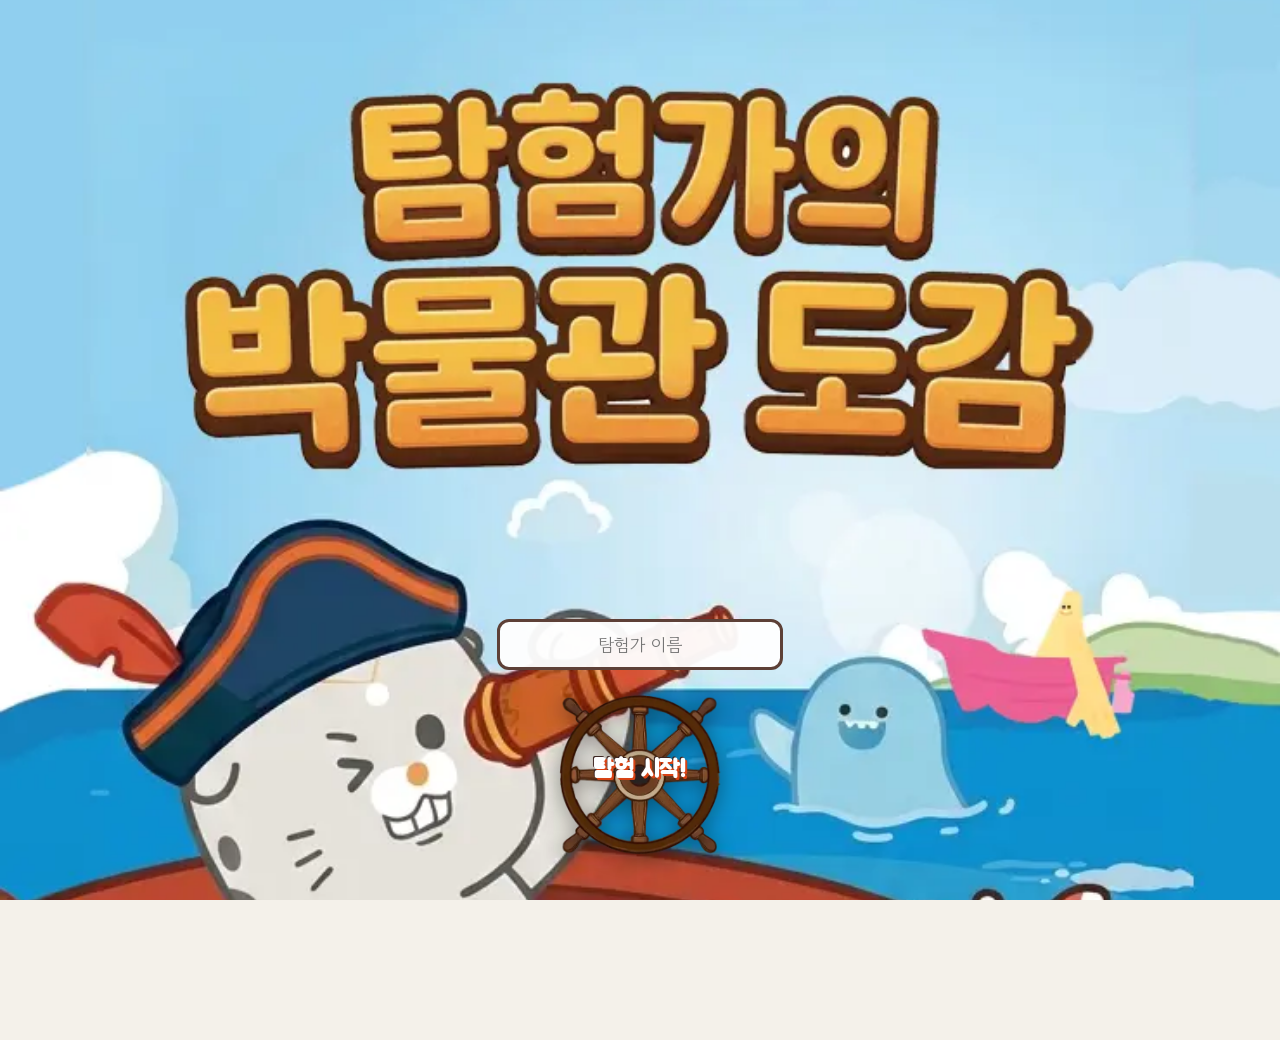
==== index.html @ 60bc1331 "Add files via upload" ====
<!DOCTYPE html>
<html lang="ko">

<head>
    <meta charset="UTF-8">
    <meta name="viewport" content="width=device-width, initial-scale=1.0, maximum-scale=1.0, user-scalable=no">
    <title>박물관 도감 탐험대</title>

    <link href="https://fonts.googleapis.com/css2?family=Gowun+Dodum&family=Jua&display=swap" rel="stylesheet">

    <style>
    </style>
    <link rel="stylesheet" href="style.css">
    <script src="script.js" defer></script>
</head>

<body>
    <div id="loading-screen"
        style="position: fixed; top: 0; left: 0; width: 100%; height: 100dvh; background: #fffdf0; z-index: 10000000; display: flex; flex-direction: column; align-items: center; justify-content: center;">
        <img src="./images/intro.gif" style="width: 100px;">
        <p style="font-family: 'Gowun Dodum'; font-weight: bold; color: #3e2723; margin-top: 20px;">
            해박탐험단 출항 준비 중...
        </p>
        <div
            style="width: 200px; height: 10px; background: #ddd; border-radius: 5px; overflow: hidden; margin-top: 10px;">
            <div id="loading-bar" style="width: 0%; height: 100%; background: #8d6e63; transition: width 0.3s;"></div>
        </div>
    </div>
    <div id="login-page">
        <div class="game-title"></div>
        <input type="text" id="username" class="input-box" placeholder="탐험가 이름">
        <div class="helm-container" onclick="startStory()">
            <img src="./images/main_key.webp" class="helm-icon" alt="조타키">
            <div class="start-msg">탐험 시작!</div>
        </div>
        <button id="re-cert-btn" onclick="startMission(99)"
            style="display: none; margin-top: 20px; padding: 10px 20px; background: #8d6e63; color: white; border: none; border-radius: 20px; font-family: 'Gowun Dodum'; font-weight: bold; cursor: pointer; box-shadow: 0 4px 8px rgba(0,0,0,0.2);">
            📜 나의 인증서/설문 다시보기
        </button>
    </div>
    <div id="intro-screen" onclick="skipIntro()">
        <div id="typewriter"></div>
        <p style="color: gray; font-size: 0.8rem; margin-top: 30px;">(게임이 이상하다면 새로고침을 해주세요)</p>
    </div>

    <div id="save-load-section"
        style="display: none; position: absolute; top: 50%; left: 50%; transform: translate(-50%, -50%); width: 85%; background: rgba(0,0,0,0.7); padding: 30px 20px; border-radius: 20px; border: 3px solid #ffca28; text-align: center; z-index: 1000;">
        <p style="color: white; font-size: 1.2rem; margin-bottom: 20px; font-weight: bold; line-height: 1.5;">
            🗺️ <span id="saved-name" style="color: #ffca28;"></span> 탐험가님!<br>이전 탐험 기록을 찾았습니다.
        </p>
        <button onclick="continueGame()"
            style="width: 100%; padding: 15px; background: #4CAF50; color: white; border: none; border-radius: 12px; font-weight: bold; font-size: 1.1rem; cursor: pointer; margin-bottom: 12px; box-shadow: 0 4px 0 #2e7d32;">
            ⛵ 이어서 탐험하기
        </button>
        <button onclick="resetGame()"
            style="width: 100%; padding: 12px; background: #555; color: #ddd; border: none; border-radius: 12px; font-weight: bold; font-size: 0.9rem; cursor: pointer;">
            ❌ 처음부터 다시하기
        </button>
    </div>

    <div id="main-page">
        <div id="clues-ui"
            style="display: none; position: absolute; top: 12%; right: 20px; display: flex; gap: 10px; z-index: 60;">
            <button class="clue-btn" id="btn-chart" onclick="showClue('chart')">
                <span style="display:block; font-size:1.5rem;">🗺️</span>해도
            </button>
            <button class="clue-btn" id="btn-compass" onclick="showClue('compass')">
                <span style="display:block; font-size:1.5rem;">🧭</span>나침반
            </button>
            <button class="clue-btn" id="btn-telescope" onclick="showClue('telescope')">
                <span style="display:block; font-size:1.5rem;">🔭</span>망원경
            </button>
        </div>

        <img id="haebeomi-img" src="" alt="캐릭터">

        <div class="dialog-box">
            <strong id="speaker-name" style="color: #ffab91; display: block; margin-bottom: 10px;">해버미</strong>
            <p id="dialog-text">로딩 중...</p>

            <div style="display: flex; justify-content: space-between; margin-top: 15px;">
                <button id="prev-btn" class="nav-btn" onclick="prevDialog()">◀ 이전</button>
                <button id="next-btn" class="nav-btn" onclick="nextDialog()">다음 ▶</button>
            </div>
        </div>

        <div id="quiz-modal">
            <div class="quiz-container">
                <div id="quiz-image-container" style="display: none; margin-bottom: 15px; text-align: center;">
                    <img id="quiz-preview-img" src=""
                        style="width: 70%; border-radius: 10px; border: 3px solid #4fc3f7; background: #fff;">
                </div>
                <div class="quiz-title" id="quiz-title">퀴즈 질문</div>
                <div id="quiz-buttons" style="display: flex; flex-direction: column; gap: 8px;"></div>
            </div>
        </div>
    </div>

    <div id="clue-modal">
        <div class="close-btn" onclick="closeClueModal()">X</div>
        <div class="clue-modal-content" style="flex-direction: column;">
            <div
                style="flex: 1; display: flex; justify-content: center; align-items: center; width: 100%; min-height: 0;">
                <img id="clue-modal-img" class="clue-modal-img" src="" style="display:none; max-height: 100%;">

                <div id="compass-view"
                    style="width: 100%; height: 100%; display: none; position: relative; border-radius: 10px;">

                    <div id="compass-wrapper">
                        <img id="compass-base" src="./images/4f_2compass.webp">
                        <img id="compass-needle" src="./images/4f_2compassneedle.webp">
                    </div>

                    <div id="target-marker"></div>

                </div>
            </div>

            <div id="clue-dialog" class="clue-dialog-container">
                <strong class="clue-dialog-name">타미</strong>
                <span id="clue-dialog-text" class="clue-dialog-body">
                    대사가 들어갑니다.
                </span>
            </div>
        </div>
    </div>

    <div id="map-page" style="display: none;">
        <div class="map-title">어디로 갈까?</div>

        <button class="encyclopedia-btn" onclick="openBook()">📖 박물관 도감</button>

        <div class="floor-container">
            <button class="floor-btn" onclick="startMission(2)">2F 어린이박물관/야외전시장 ⚓</button>
            <button class="floor-btn" onclick="startMission(3)">3F 상설전시실 해양관 🏺</button>
            <button class="floor-btn" onclick="startMission(4)">3F 수족관 🐠</button>
            <button class="floor-btn" onclick="startMission(5)">4F 상설전시실 항해관 ⛵</button>
        </div>

        <div id="secret-cert-btn" onclick="startMission(99)" style="display: none; position: absolute; bottom: 80px; left: 50%; transform: translateX(-50%); 
                   background: #b71c1c; color: white; padding: 10px 20px; border-radius: 30px; 
                   font-weight: bold; border: 3px solid #fff; box-shadow: 0 4px 10px rgba(0,0,0,0.5); 
                   z-index: 1000; animation: pulse 1.5s infinite; cursor: pointer; white-space: nowrap;">
            📜 탐험가 인증서 다시보기
        </div>
    </div>

    <style>
        @keyframes pulse {
            0% {
                transform: translateX(-50%) scale(1);
            }

            50% {
                transform: translateX(-50%) scale(1.05);
            }

            100% {
                transform: translateX(-50%) scale(1);
            }
        }
    </style>
    <div id="custom-alert"
        style="display: none; position: fixed; top: 0; left: 0; width: 100%; height: 100dvh; background: rgba(0,0,0,0.7); z-index: 9999; justify-content: center; align-items: center;">
        <div
            style="width: 80%; max-width: 300px; background: #fff8e1; border: 4px solid #ffb300; border-radius: 20px; padding: 20px; text-align: center; position: relative;">
            <div style="font-size: 1.2rem; margin-bottom: 15px; font-family: 'Jua', sans-serif; color: #3e2723;"
                id="alert-message">
                메시지 내용이 여기에 들어갑니다.
            </div>
            <button onclick="closeAlert()"
                style="background: #ffb300; border: none; padding: 10px 20px; border-radius: 10px; font-family: 'Jua', sans-serif; cursor: pointer; color: #3e2723; font-weight: bold;">확인</button>
        </div>
    </div>

    <div id="encyclopedia-modal">
        <div class="book-container">
            <div class="close-btn" onclick="closeBook()">X</div>
            <div class="book-title">박물관 도감</div>
            <div class="grid-3x3">
                <div class="card found" onclick="showCardDetail('museum')">
                    <img src="./images/book_museum.webp" alt="박물관">국립해양<br>박물관
                </div>
                <div class="card found" onclick="showCardDetail('haebeomi')">
                    <img src="./images/book_baebumi.webp" alt="해버미">해버미
                </div>

                <div class="card" id="card-2f-1" onclick="showAlert('아직 찾지 못한 유물이야!')">
                    <div class="q-mark">?</div>2층 친구들
                </div>
                <div class="card" id="card-2f-2" onclick="showAlert('아직 찾지 못한 유물이야!')">
                    <div class="q-mark">?</div>잠수정
                </div>
                <div class="card" id="card-3f-1" onclick="showAlert('아직 찾지 못한 유물이야!')">
                    <div class="q-mark">?</div>3층 유물1
                </div>
                <div class="card" id="card-3f-2" onclick="showAlert('아직 찾지 못한 유물이야!')">
                    <div class="q-mark">?</div>3층 유물2
                </div>
                <div class="card" id="card-3f-aqua" onclick="showAlert('아직 찾지 못한 유물이야!')">
                    <div class="q-mark">?</div>수족관
                </div>
                <div class="card" id="card-4f-1" onclick="showAlert('아직 찾지 못한 유물이야!')">
                    <div class="q-mark">?</div>4층 유물1
                </div>
                <div class="card" id="card-4f-2" onclick="showAlert('아직 찾지 못한 유물이야!')">
                    <div class="q-mark">?</div>4층 유물2
                </div>
            </div>
        </div>
    </div>

    <div id="toast-noti" style="display:none;">
        🎉 도감에<br>
        <span id="toast-text">새로운 도감</span><br>
        등록!
    </div>
    <div id="progress-header" class="progress-header">
        <span class="header-text">
            ⚓ <span id="header-name" class="highlight-gold"></span> 탐험가
        </span>

        <div class="progress-container">
            <div id="progress-bar-fill" class="progress-fill" style="width: 0%;"></div>
        </div>

        <div class="progress-badge">
            <span class="header-text" style="font-size: 0.8rem;">
                🧭 도감 <span id="progress-percent" class="highlight-gold">0</span>%
            </span>
        </div>
    </div>

    <div id="card-detail-modal"
        style="display:none; position:fixed; top:0; left:0; width:100%; height:100%; background:rgba(0,0,0,0.8); z-index:100000; flex-direction:column; justify-content:center; align-items:center;">

        <div
            style="background:#fff; padding:20px; border-radius:15px; width:85%; max-width:350px; max-height:85dvh; overflow-y:auto; text-align:center; box-shadow: 0 10px 20px rgba(0,0,0,0.5); box-sizing:border-box;">

            <img id="detail-img" src="" style="width:100%; max-height:200px; object-fit:contain; margin-bottom:15px;">

            <h2 id="detail-title"
                style="font-family:'Jua'; margin:0 0 10px 0; color:#1565c0; font-size:26px; word-break:keep-all;"></h2>

            <p id="detail-desc"
                style="font-family:'Gowun Dodum'; font-size:16px; line-height:1.5; margin-bottom:20px; color:#333; word-break:keep-all; overflow-wrap:break-word; white-space:pre-wrap; text-align:left;">
            </p>

            <button onclick="closeCardDetail()"
                style="padding:12px 20px; font-family:'Jua'; font-size:18px; background:#f44336; color:white; border:none; border-radius:10px; cursor:pointer; width:100%; box-sizing:border-box;">닫기
                ✖</button>
        </div>
    </div>

    <div id="hint-modal">
        <div class="hint-container">
            <div class="close-btn" onclick="hideHint()">X</div>
            <h2 style="font-family: 'Jua'; color: #ffb300; margin: 0;">💡 여기에 해마가족이 살고 있어</h2>
            <img id="hint-image" src="" class="hint-img" alt="힌트 지도">
        </div>
    </div>

    <div id="flash-effect"></div>

    <div id="ship-choice-container" style="display: none;">
        <h3 class="quiz-title">어떤 배를 찾아야 할까?</h3>
        <div id="ship-buttons">
            <button class="choice-btn" onclick="selectShip('viking')">1. 우하하! 공포의 해적선</button>
            <button class="choice-btn" onclick="selectShip('victoria')">2. 세상의 끝까지! 탐험선</button>
            <button class="choice-btn" onclick="selectShip('cuttysark')">3. 난 부자가 될거야! 교역선</button>
        </div>
    </div>

    <div id="ship-quiz-container" style="display: none; text-align: center;">
        <h3 class="quiz-title">타미: 배를 찾아봐! 이름이 뭘까?</h3>

        <img id="ship-silhouette" src="" alt="배 실루엣" style="max-width: 80%; margin: 10px auto; display: block;">

        <input type="text" id="ship-answer-box" class="quiz-input" placeholder="000선">

        <div style="margin-top: 15px; display: flex; justify-content: center; gap: 10px;">
            <button class="quiz-btn" onclick="showShipHint()"
                style="padding: 8px 15px; background: #ffb300; border-color: #f57f17; color: #3e2723;">💡 힌트</button>
            <button class="quiz-btn" onclick="checkShipQuiz()" style="padding: 8px 20px;">정답 확인</button>

        </div>

        <div id="hint-bubble"
            style="display: none; margin-top: 15px; background: #fffde7; border: 2px dashed #fbc02d; padding: 10px; border-radius: 10px; font-size: 0.9rem; color: #d32f2f; font-weight: bold; word-break: keep-all;">
        </div>
    </div>

    <div id="floor-clear-screen">
        <h1 id="clear-floor-title"
            style="color:#3e2723; margin-bottom:20px; opacity:0; transform:translateY(20px); transition:all 0.5s ease-out;">
            3F 상설전시실 해양관
        </h1>

        <img id="stamp-effect" src="./images/main_stamp.webp"
            style="width:clamp(160px, 45vw, 220px); opacity:0; transform:scale(4) rotate(-15deg); transition: none;">

        <p
            style="margin-top:clamp(20px, 8vw, 40px); color:#888; font-size:clamp(12px, 3.5vw, 14px); font-family:'Gowun Dodum';">
            화면을 터치하여 지도로 복귀하기
        </p>
    </div>

    <div id="epilogue-certificate"
        style="display: none !important; position: fixed; top: 0; left: 0; width: 100%; height: 100dvh; background: rgba(0,0,0,0.9); z-index: 9999999; flex-direction: column; align-items: center; justify-content: center; padding: 20px; box-sizing: border-box;">

        <div id="cert-paper"
            style="width: auto; height: auto; max-height: 82dvh; max-width: 95vw; aspect-ratio: 3 / 4.2; background: #fffdf0; border: clamp(6px, 2vh, 12px) double #8d6e63; padding: clamp(10px, 3vh, 25px); text-align: center; box-shadow: 0 0 25px rgba(0,0,0,0.8); font-family: 'Gowun Dodum', sans-serif; position: relative; color: #3e2723; display: flex; flex-direction: column; justify-content: space-between; box-sizing: border-box; background-image: url('[data-uri]');">

            <img src="./images/book_museum.webp"
                style="position: absolute; top: 50%; left: 50%; transform: translate(-50%, -50%); width: 60%; opacity: 0.04; z-index: 0; pointer-events: none;">

            <div id="cert-serial" style="font-size: 0.7rem; color: #a1887f; text-align: left; opacity: 0.7;">No.
                2026-0001</div>

            <div style="z-index: 1;">
                <h1
                    style="font-family: 'Nanum Brush Script', cursive; font-size: clamp(1.3rem, 5vh, 1.8rem); margin: 5px 0; border-bottom: 2px solid #a1887f; display: inline-block; padding-bottom: 5px;">
                    위대한 탐험가 증서</h1>
                <div style="font-size: clamp(0.6rem, 1.8vh, 0.8rem); color: #795548; font-weight: bold;">( GREAT
                    EXPLORER CERTIFICATE )</div>
            </div>

            <div
                style="margin: 8px 0; border: 1.5px solid #d7ccc8; padding: clamp(8px, 2vh, 12px); background: rgba(215, 204, 200, 0.2); border-radius: 4px; z-index: 1;">
                <p style="font-size: clamp(1rem, 3.5vh, 1.3rem); font-weight: bold; margin: 0; letter-spacing: -1px;">
                    성명: <span id="cert-user-name" style="position: relative;">(이름) 탐험가</span>
                </p>
            </div>

            <p
                style="line-height: 1.4; font-weight: bold; font-size: clamp(0.7rem, 2.6vh, 0.9rem); margin: 0; z-index: 1; word-break: keep-all;">
                귀하는 국립해양박물관의 <b>[박물관 도감]</b>을<br>훌륭히 완성하였습니다. 이에 본 탐험단은<br>귀하가 탁월한 지혜와 용기를 가진<br><b>[해박탐험단원]</b>임을
                인증합니다.
            </p>
            <div style="z-index: 1;">
                <div id="cert-date" style="font-size: clamp(0.8rem, 2.3vh, 1rem); color: #5d4037; font-weight: bold;">
                </div>
                <div style="width: 40%; height: 1px; background: #a1887f; margin: 8px auto; opacity: 0.5;"></div>

                <div
                    style="position: relative; display: flex; justify-content: center; align-items: center; padding-bottom: 10px;">
                    <div style="font-weight: bold; color: #3e2723; font-size: clamp(0.8rem, 2.8vh, 1rem);">국립해양박물관
                        해박탐험단장 (印)</div>

                    <div id="cert-seal"
                        style="position: absolute; right: 5%; width: clamp(45px, 11vh, 60px); height: clamp(45px, 11vh, 60px); border: 3px solid #b71c1c; border-radius: 4px; color: #b71c1c; opacity: 0; transform: scale(5); transition: all 0.4s cubic-bezier(0.175, 0.885, 0.32, 1.275); display: flex; flex-wrap: wrap; padding: 2px; box-sizing: border-box; background: rgba(255, 253, 240, 0.6); mix-blend-mode: multiply;">
                        <div
                            style="width: 50%; height: 50%; font-size: 0.8em; display: flex; align-items: center; justify-content: center; font-family: serif; font-weight: bold;">
                            探</div>
                        <div
                            style="width: 50%; height: 50%; font-size: 0.8em; display: flex; align-items: center; justify-content: center; font-family: serif; font-weight: bold;">
                            險</div>
                        <div
                            style="width: 50%; height: 50%; font-size: 0.8em; display: flex; align-items: center; justify-content: center; font-family: serif; font-weight: bold;">
                            團</div>
                        <div
                            style="width: 50%; height: 50%; font-size: 0.8em; display: flex; align-items: center; justify-content: center; font-family: serif; font-weight: bold;">
                            長</div>
                    </div>
                </div>
            </div>
        </div>

        <div style="display: flex; gap: 10px; margin-top: 15px; width: 85%; max-width: 360px;">
            <button onclick="saveCertificate()"
                style="flex: 1; padding: 12px 5px; background: #4CAF50; color: white; border: none; border-radius: 8px; font-weight: bold; font-size: 0.9rem; cursor: pointer;">📸
                인증서 저장</button>
            <button onclick="window.open('https://form.naver.com/response/tiJBCJ2kicv_3zqbUQv3rg')"
                style="flex: 1; padding: 12px 5px; background: #e65100; color: white; border: none; border-radius: 8px; font-weight: bold; font-size: 0.9rem; cursor: pointer;">📝
                설문조사 하러가기</button>
        </div>
    </div>

    <div id="etiquette-modal" class="etiquette-overlay">
        <div class="etiquette-content">
            <div class="etiquette-pin"></div>

            <h2 class="etiquette-title">📜 탐험가 모험 수칙</h2>

            <div class="etiquette-list-box">
                <p><b>1. 👣 한 걸음씩 천천히!</b><br>
                    <span class="etiquette-sub-text">전시장에서는 조용히 질서있게 행동해야 해요</span>
                </p>
                <p><b>2. 👁️ 유물과의 거리유지</b><br>
                    <span class="etiquette-sub-text">소장자료는 눈으로만 보기!</span>
                </p>
                <p><b>3. 🤫 바닷속처럼 고요하게!</b><br>
                    <span class="etiquette-sub-text">플래쉬와 큰소리는 유물을 아프게 해요</span>
                </p>
            </div>

            <div class="mission-info-box">
                <p class="mission-info-text">
                    <b>✨ 마지막 비밀 임무!</b><br>
                    화면보단 눈앞의 유물에 집중해보세요!
                </p>
            </div>

            <p class="promise-msg">위 수칙을 지킬 것을 약속하나요?</p>

            <button class="etiquette-confirm-btn" onclick="acceptEtiquette()">
                네, 서약합니다! ✋
            </button>
        </div>
    </div>

    <div id="sailing-game-container">
        <div id="game-track" class="sailing-track">
            <div id="game-ocean" class="sailing-ocean"></div>

            <img id="finish-buoy" src="./images/4f_3buoy.webp" class="sailing-buoy">

            <img id="rival-ship-1" src="" class="sailing-ship rival-1">
            <img id="rival-ship-2" src="" class="sailing-ship rival-2">
            <img id="player-ship" src="" class="sailing-ship player-ship">
        </div>

        <div id="race-controls" class="sailing-controls"
            style="display: flex; justify-content: center; width: 100%; padding: 20px; box-sizing: border-box;">
            <button id="drive-btn" class="sailing-btn" onclick="movePlayer()">영차!</button>
        </div>
    </div>
    <div id="countdown-text"
        style="position: absolute; top: 30%; left: 50%; transform: translate(-50%, -50%); font-size: 8rem; color: #ffeb3b; text-shadow: 4px 4px 0 #000; display: none; z-index: 2010; font-family: 'Jua';">
    </div>

    <div id="sailing-tutorial" onclick="startSailingCountdown();"
        style="display:none; position:absolute; top:0; left:0; width:100%; height:100%; background:rgba(0,0,0,0.8); z-index:10005; flex-direction:column; justify-content:center; align-items:center;">
        <div class="sailing-tutorial-content"
            style="background: white; padding: 30px; border-radius: 20px; text-align: center; width: 80%; max-width: 400px;">
            <h2 style="font-family:'Jua'; color:#ff9800; margin-top:0;">가장 빠른 배가 되자!</h2>
            <p
                style="font-family:'Gowun Dodum'; font-size:clamp(1rem, 4vw, 1.2rem); font-weight:bold; color:#333; line-height: 1.5;">
                화면의 영차! 버튼을 <span style="color:#f44336; font-size: 1.2em;">빠르게 눌러서</span><br>결승선을 통과하세요!</p>

            <div style="display:flex; justify-content:center; margin:20px 0;">
                <div
                    style="padding:15px 30px; border:3px dashed #1e88e5; border-radius:15px; background-color:#e3f2fd;">
                    <span style="font-size:clamp(1.5rem, 5vw, 2rem); font-family:'Jua'; color:#1565c0;">출항!
                    </span>
                </div>
            </div>

            <div
                style="margin-top: 20px; color: #f44336; font-family:'Jua'; font-size: 1.2rem; animation: blink 1s infinite;">
                (화면을 터치하면 시작합니다!)
            </div>
        </div>
    </div>

    <p style="font-size:0.9rem; color:#666;">라이벌보다 먼저 등부표(결승점)에<br>도착하면 승리합니다!</p>

    <button onclick="startSailingCountdown()"
        style="margin-top:15px; padding:12px 30px; font-family:'Jua'; font-size:clamp(1.2rem, 4vw, 1.5rem); background:#ff9800; color:#fff; border:none; border-radius:10px; cursor:pointer;">출항!</button>
    </div>
    </div>
    </div>
    <div id="ceramic-quiz-container" class="ceramic-quiz-box">
        <h2 class="ceramic-quiz-title">도자기에 붙은 하얀 것들은<br>과연 뭘까요?</h2>

        <button onclick="checkCeramicQuiz(1)" class="ceramic-quiz-btn">1. 바다에 눈이 내린 거야!</button>
        <button onclick="checkCeramicQuiz(2)" class="ceramic-quiz-btn">2. 처음부터 그렇게 만들었어!</button>
        <button onclick="checkCeramicQuiz(3)" class="ceramic-quiz-btn">3. 바다생물들의 흔적이야!</button>
    </div>

    <div id="diff-game-container" class="diff-game-box">
        <h2 class="diff-game-title">실제 유물과 다른 곳 2군데를 찾아라!</h2>
        <h3 id="diff-count" class="diff-game-status">찾은 개수: 0 / 2</h3>

        <div class="diff-image-wrapper">
            <img id="diff-image" src="./images/4f_4ceramic_game.webp" class="diff-image">

            <div id="spot1" class="diff-hotspot" style="top: 40%; left: 72%; width: 18%; height: 18%;"
                onclick="clickDiff(1, this)"></div>
            <div id="spot2" class="diff-hotspot" style="top: 50%; left: 7%; width: 18%; height: 18%;"
                onclick="clickDiff(2, this)"></div>
        </div>
    </div>
    <div id="shooting-game-container" class="shooting-container">

        <h2 class="shooting-title">다가오는 괴물을 물리쳐라!</h2>

        <canvas id="shooting-canvas" class="shooting-canvas" width="320" height="400"></canvas>

        <div class="shooting-controls">
            <button class="shoot-btn-move" onmousedown="moveShootingPlayer(-1)" onmouseup="stopPlayer()"
                ontouchstart="moveShootingPlayer(-1)" ontouchend="stopPlayer()">◀</button>
            <button class="shoot-btn-fire" onclick="shootBullet()">발사!</button>
            <button class="shoot-btn-move" onmousedown="moveShootingPlayer(1)" onmouseup="stopPlayer()"
                ontouchstart="moveShootingPlayer(1)" ontouchend="stopPlayer()">▶</button>
        </div>

        <button class="shoot-btn-exit" onclick="exitShootingGame()">후퇴하기</button>

        <div id="shooting-tutorial" class="shooting-tutorial-bg">
            <div class="shooting-tutorial-box">
                <h2 class="tutorial-title">크라켄을 물리쳐라!</h2>
                <p class="tutorial-desc">조선 바다의 영웅이 되어<br>괴물 크라켄을 퇴치하세요!</p>

                <div class="tutorial-info">
                    <div>
                        <img src="./images/4f_5panokdot.webp" class="tutorial-img"><br>
                        <span class="tutorial-label">◀ ▶ 이동</span>
                    </div>
                    <div class="tutorial-plus">+</div>
                    <div>
                        <div class="tutorial-fire-icon">발사!</div>
                        <span class="tutorial-label" style="display:block; margin-top:5px;">대포 공격</span>
                    </div>
                </div>

                <p class="tutorial-warning">⚠️ 크라켄의 붉은 먹물을 피해야 합니다!</p>

                <div class="tutorial-btns">
                    <button class="mode-btn-easy" onclick="realStartShooting('easy')">쉬운 모드🌱</button>
                    <button class="mode-btn-hard" onclick="realStartShooting('hard')">어려운 모드🔥</button>
                </div>
            </div>
        </div>
    </div>

    <div id="diving-game-container">

        <div class="diving-status-bar">
            <div class="diving-status-box diving-timer-box">
                ⏱️ <span id="diving-timer">15</span>초
            </div>
            <div class="diving-status-box diving-score-box">
                🦪 전복: <span id="diving-score">0</span> /
            </div>
        </div>
        <div id="diving-play-area"></div>

        <button onclick="endDivingGame(false, true)" class="diving-stop-btn">그만하기</button>

        <div id="diving-tutorial">
            <div class="diving-tutorial-content">
                <h2 style="font-family:'Jua'; color:#1565c0; margin-top:0;">물질을 시작해볼까?</h2>
                <p style="font-family:'Gowun Dodum'; font-size:clamp(0.9rem, 3vw, 1rem); font-weight:bold; color:#333;">
                    제한시간 안에 바위 틈의 전복을 따자!
                </p>

                <div class="tutorial-items-wrapper">
                    <div class="tutorial-item">
                        <img src="./images/3f_5abalone.webp" alt="전복">
                        <span style="font-family:'Jua'; color:#2e7d32; font-size:1.2rem;">O</span>
                        <span style="font-size:0.85rem; font-weight:bold;">전복 캐기!</span>
                    </div>
                    <div class="tutorial-item">
                        <img src="./images/3f_5urchin.webp" alt="성게">
                        <span style="font-family:'Jua'; color:#d32f2f; font-size:1.2rem;">X</span>
                        <span style="font-size:0.85rem; color:red; font-weight:bold;">앗! -1~2초</span>
                    </div>
                    <div class="tutorial-item">
                        <img src="./images/3f_5starfish.webp" alt="불가사리">
                        <span style="font-family:'Jua'; color:#d32f2f; font-size:1.2rem;">X</span>
                        <span style="font-size:0.85rem; color:red; font-weight:bold;">앗! -1~2초</span>
                    </div>
                </div>

                <div class="diving-mode-btns">
                    <button onclick="startDivingGame('easy')" class="mode-btn easy">쉬운 모드🌱</button>
                    <button onclick="startDivingGame('hard')" class="mode-btn hard">어려운 모드🔥</button>
                </div>
            </div>
        </div>
    </div>

    <div id="geseok-modal" class="geseok-modal-overlay">
        <div class="geseok-modal-content">
            <div class="geseok-modal-inner">

                <h2 class="geseok-title">해녀의 따뜻한 정, 게석(🦪)</h2>

                <div class="geseok-illustration">
                    <img id="geseok-main-img" src="./images/3f_5geseok_icon.webp" alt="게석 상징">
                </div>

                <div class="geseok-body">
                    <p class="geseok-greeting">"무사게, 조금 힘들었는가이?"</p>

                    <div class="geseok-desc-box">
                        <p class="geseok-desc">
                            해녀들에게는 수확이 적은 동료에게<br>
                            자신이 캔 전복을 나눠주는<br>
                            <strong>'게석'</strong>이라는 아름다운 전통이 있어요.
                        </p>
                    </div>

                    <p class="geseok-climax">"우리는 바다 식구난마씀?!"</p>
                    <p class="geseok-give">
                        함께 나누면 슬픔은 줄고 기쁨은 커지는 법!<br>
                        해녀 할망의 따뜻한 마음을 받아가세요♥
                    </p>
                </div>

                <button onclick="closeGeseokModal()" class="geseok-btn-accept">따뜻한 마음 받기 🦪</button>
            </div>
        </div>
    </div>

    <script src="https://cdn.jsdelivr.net/npm/html2canvas@1.4.1/dist/html2canvas.min.js"></script>
</body>

</html>
<script>
</script>
</body>

</html>
---- style.css ----
html,
body {
    margin: 0;
    padding: 0;
    width: 100%;
    height: 100dvh;
    background-color: #f4f1ea;
    font-family: 'Gowun Dodum', sans-serif;
    color: #3e2723;

    overflow: hidden;
    position: fixed;
    overscroll-behavior: none;
    -webkit-overflow-scrolling: auto;

    user-select: none;
    -webkit-touch-callout: none;
}

button,
a,
input,
.helm-icon,
.clue-btn,
.next-btn {
    touch-action: manipulation !important;
}


.page-container {
    display: flex;
    flex-direction: column;
    height: 100dvh;
    padding-bottom: calc(env(safe-area-inset-bottom, 20px) + 5dvh) !important;
    box-sizing: border-box;
}

.spacer {
    flex-grow: 1;
}

.scroll-area {
    flex: 1;
    overflow-y: auto;
    -webkit-overflow-scrolling: touch;
}

#login-page {
    width: 100%;
    height: 100dvh;
    display: flex;
    flex-direction: column;
    justify-content: flex-end;
    align-items: center;
    background-image: url('./images/login_bg.webp');

    background-position: center 10% !important;
    background-size: cover !important;
    background-repeat: no-repeat !important;

    padding-bottom: 5dvh;
    box-sizing: border-box;
    position: relative;
}

.input-box {
    width: 65%;
    max-width: 260px;
    padding: 10px;
    font-size: 1.1rem;
    font-family: 'Gowun Dodum', sans-serif;
    border: 3px solid #5d4037;
    border-radius: 12px;
    background: rgba(255, 255, 255, 0.95);
    text-align: center;
    margin-bottom: 25px;
    outline: none;
    z-index: 10;
}

.helm-container {
    cursor: pointer;
    text-align: center;
    z-index: 10;
    position: relative;
    display: flex;
    justify-content: center;
    align-items: center;
}

.helm-icon {
    width: auto !important;
    height: 20dvh !important;
    max-height: 160px;
    min-height: 100px;
    animation: spin-slow 15s linear infinite;
    filter: drop-shadow(0px 4px 10px rgba(0, 0, 0, 0.4));
}

@keyframes spin-slow {
    from {
        transform: rotate(0deg);
    }

    to {
        transform: rotate(360deg);
    }
}

.start-msg {
    position: absolute;
    width: 100%;
    font-family: 'Jua', sans-serif;
    font-size: 1.5rem;
    font-weight: bold;
    color: #ffffff;
    text-shadow: 2px 2px 0px #d84315, -1px -1px 0px #3e2723;
    pointer-events: none;
    animation: blink 1.5s infinite;
    margin-top: -10px;
}

@keyframes blink {
    50% {
        opacity: 0.6;
    }
}

#intro-screen {
    display: none;
    position: fixed;
    top: 0;
    left: 0;
    width: 100%;
    height: 100%;
    background-color: black;
    color: white;
    z-index: 999;
    flex-direction: column;
    justify-content: center;
    align-items: center;
    padding: 30px;
    box-sizing: border-box;
    text-align: center;
}

#typewriter {
    white-space: pre-wrap;
    font-size: 1.2rem;
    line-height: 1.7;
}

#main-page {
    display: none;
    width: 100%;
    height: 100vh;
    background: linear-gradient(rgba(244, 241, 234, 0.4), rgba(244, 241, 234, 0.4)), url('./images/intro_bg.webp');
    background-size: cover !important;
    background-position: center center !important;
    background-repeat: no-repeat !important;
    position: relative;
}

/*거의 대부분 이미지*/
#haebeomi-img {
    position: absolute;
    left: 50%;
    transform: translateX(-50%);
    z-index: 5;
    filter: drop-shadow(0 10px 20px rgba(0, 0, 0, 0.5));
    transition: all 0.3s ease;
    max-height: 45dvh !important;
    top: 15%;
    object-fit: contain;
}

/*대화창*/
.dialog-box {
    position: fixed !important;
    bottom: calc(env(safe-area-inset-bottom, 20px) + 20px) !important;
    left: 50%;
    transform: translateX(-50%);
    width: 92%;
    max-width: 700px;
    z-index: 10010 !important;
    background: rgba(62, 39, 35, 0.9);
    border: 3px solid #d84315;
    border-radius: 20px;
    padding: clamp(15px, 4vw, 25px) 20px;

    box-sizing: border-box;
    color: white;
}

#dialog-text {
    font-size: clamp(1rem, 3.5vw, 1.4rem);
    line-height: 1.6;
    margin-bottom: 15px;
    word-break: keep-all;
}

.nav-btn {
    background: #d84315;
    color: white;
    border: 2px solid white;
    padding: 8px clamp(10px, 3vw, 18px);
    border-radius: 20px;
    font-family: 'Gowun Dodum', sans-serif;
    font-weight: bold;
    font-size: clamp(0.85rem, 3vw, 1rem);
    cursor: pointer;
    white-space: nowrap;
    flex: 1;
    max-width: 120px;
}

/*층선택*/
#map-page {
    display: none;
    width: 100%;
    height: 100dvh;
    background-color: #f4f1ea;
    text-align: center;
    padding-top: calc(env(safe-area-inset-top, 20px) + 90px);
    padding-bottom: 5dvh;
    overflow-y: auto;
    box-sizing: border-box;
    -webkit-overflow-scrolling: touch;
}

.map-title {
    font-family: 'Jua', sans-serif;
    font-size: clamp(1.5rem, 5dvh, 2rem);
    color: #d84315;
    margin-bottom: 20px;
}

.floor-container {
    display: flex;
    flex-direction: column;
    gap: 15px;
    align-items: center;
}

.floor-btn {
    width: 85%;
    max-width: 300px;
    padding: 17px;
    border-radius: 13px;
    border: 3px solid #5d4037;
    font-family: 'Jua', sans-serif;
    font-size: clamp(1rem, 3vw, 1.2rem);
    background: white;
    color: #3e2723;
    cursor: pointer;
    box-shadow: 0px 5px 0px #5d4037;
    transition: transform 0.1s;
}

@media screen and (min-width: 600px) {
    .floor-btn {
        max-width: 500px;
        padding: 22px;
    }
}

.floor-btn:active {
    transform: translateY(5px);
    box-shadow: 0px 0px 0px #5d4037;
}

/*도감 제어 박스*/
.encyclopedia-btn {
    background: #ffb300;
    color: #3e2723;
    border: 3px solid #ff6f00;
    padding: 12px 25px;
    border-radius: 30px;
    font-family: 'Jua', sans-serif;
    font-size: 1.3rem;
    margin-bottom: 20px;
    cursor: pointer;
    box-shadow: 0px 5px 0px #ff6f00;
}

.encyclopedia-btn:active {
    transform: translateY(5px);
    box-shadow: 0px 0px 0px #ff6f00;
}

#encyclopedia-modal {
    display: none;
    position: fixed;
    top: 0;
    left: 0;
    width: 100%;
    height: 100dvh;
    background: rgba(0, 0, 0, 0.8);
    z-index: 1000;
    flex-direction: column;
    justify-content: center;
    align-items: center;
}

.book-container {
    width: 90%;
    max-width: 400px;
    max-height: 85dvh;
    overflow-y: auto;
    background: #f4f1ea;
    border: 5px solid #5d4037;
    border-radius: 15px;
    padding: 20px;
    box-sizing: border-box;
    position: relative;
    -webkit-overflow-scrolling: touch;
}

.book-title {
    font-family: 'Jua', sans-serif;
    font-size: 2rem;
    color: #5d4037;
    text-align: center;
    margin-bottom: 20px;
}

.grid-3x3 {
    display: grid;
    grid-template-columns: repeat(3, 1fr);
    gap: 10px;
}

.card {
    background: #e0e0e0;
    border: 2px solid #9e9e9e;
    border-radius: 10px;
    aspect-ratio: 1 / 1;
    display: flex;
    flex-direction: column;
    justify-content: center;
    align-items: center;
    font-family: 'Gowun Dodum', sans-serif;
    font-size: clamp(0.75rem, 2.5vw, 1.1rem);
    font-weight: bold;
    color: #757575;
    text-align: center;
    padding: 5px;
    box-sizing: border-box;
    cursor: pointer;
    overflow: hidden;
    word-break: keep-all;
    overflow-wrap: break-word;
    white-space: normal;
    line-height: 1.2;
}

.card.found {
    background: white;
    border: 2px solid #d84315;
    color: #d84315;
}

.card img {
    width: 100%;
    height: 60%;
    object-fit: contain;
    margin-bottom: 5px;
}

.close-btn {
    position: absolute;
    top: 10px;
    right: 10px;
    width: 35px;
    height: 35px;
    background: #d84315;
    color: white;
    font-size: 1.2rem;
    font-weight: bold;
    border-radius: 50%;
    display: flex;
    justify-content: center;
    align-items: center;
    cursor: pointer;
    box-shadow: 0px 3px 6px rgba(0, 0, 0, 0.3);
    z-index: 9999;
    user-select: none;
    transition: 0.1s;
}

.close-btn:active {
    transform: scale(0.9);
    background: #bf360c;
}

.q-mark {
    font-size: 2.5rem !important;
    line-height: 1;
    margin: 0;
    color: #ff0000;
    font-weight: bold;
    max-height: 50%;
    display: flex;
    align-items: center;
}

#card-detail-modal {
    display: none;
    position: fixed;
    top: 0;
    left: 0;
    width: 100%;
    height: 100dvh;
    background: rgba(0, 0, 0, 0.85);
    z-index: 2000;
    flex-direction: column;
    justify-content: center;
    align-items: center;
}

.card-detail-container {
    width: 85%;
    max-width: 350px;
    background: #fff8e1;
    border: 5px solid #d84315;
    border-radius: 20px;
    padding: 30px 20px;
    box-sizing: border-box;
    position: relative;
    text-align: center;
    box-shadow: 0px 10px 20px rgba(0, 0, 0, 0.5);
}

#detail-title {
    font-family: 'Jua', sans-serif;
    font-size: 2rem;
    color: #3e2723;
    margin: 0 0 15px 0;
}

#detail-img {
    width: 80%;
    height: auto;
    border-radius: 10px;
    border: 2px solid #5d4037;
    margin-bottom: 15px;
    background: white;
}

#detail-desc {
    font-family: 'Gowun Dodum', sans-serif;
    font-size: 1.1rem;
    line-height: 1.5;
    color: #5d4037;
    word-break: keep-all;
    margin: 0;
    padding: 10px;
    background: rgba(255, 255, 255, 0.6);
    border-radius: 10px;
}

/*퀴즈 제어 박스*/
#quiz-modal {
    display: none;
    position: fixed;
    top: 0;
    left: 0;
    width: 100%;
    height: 100dvh;
    background: rgba(0, 0, 0, 0.4);
    z-index: 50000;
    flex-direction: column;
    justify-content: center;
    align-items: center;
}

.quiz-container {
    width: 85%;
    max-width: 320px;
    max-height: 80dvh;
    overflow-y: auto;
    -webkit-overflow-scrolling: touch;
    background: rgba(255, 255, 255, 0.95);
    border: 4px solid #d84315;
    border-radius: 15px;
    padding: 20px;
    display: flex;
    flex-direction: column;
    gap: 10px;
    box-shadow: 0 10px 20px rgba(0, 0, 0, 0.3);
    text-align: center;
}

.quiz-title {
    font-family: 'Jua', sans-serif;
    font-size: clamp(1.1rem, 5vw, 1.4rem);
    color: #3e2723;
    margin-bottom: 10px;
    word-break: keep-all;
}

.quiz-btn {
    background: white;
    color: #d84315;
    border: 2px solid #d84315;
    padding: clamp(10px, 3vw, 12px);
    border-radius: 10px;
    font-family: 'Jua', sans-serif;
    font-size: clamp(1rem, 4vw, 1.2rem);
    cursor: pointer;
    transition: 0.1s;
}

.quiz-btn:active {
    background: #d84315;
    color: white;
    transform: scale(0.95);
}

.quiz-input {
    width: 100%;
    padding: 15px;
    font-family: 'Gowun Dodum', sans-serif;
    font-size: 1.2rem;
    text-align: center;
    border: 3px solid #d84315;
    border-radius: 10px;
    margin-bottom: 10px;
    box-sizing: border-box;
    outline: none;
}

/*힌트 제어 박스*/
#hint-modal {
    display: none;
    position: fixed;
    top: 0;
    left: 0;
    width: 100%;
    height: 100dvh;
    background: rgba(0, 0, 0, 0.85);
    z-index: 300330;
    flex-direction: column;
    justify-content: center;
    align-items: center;
}

.hint-container {
    width: 90%;
    max-width: 350px;
    max-height: 85dvh;
    overflow-y: auto;

    background: white;
    border: 5px solid #ffb300;
    border-radius: 20px;
    padding: 20px;
    text-align: center;
    position: relative;
}

.hint-img {
    width: 100%;
    max-height: 40dvh;
    object-fit: contain;
    border-radius: 10px;
    margin-top: 15px;
}


/*아스트롤라베 퀴즈 푸는 단서 제어*/
#clues-ui {
    position: absolute;
    top: calc(env(safe-area-inset-top, 40px) + 10px);
    /* 화면이 좁아지면 우측 여백도 살짝 줄어들게 설정 */
    right: clamp(10px, 4vw, 20px);
    display: none;
    /* 버튼 사이의 간격도 화면 크기에 맞춰 조절 */
    gap: clamp(5px, 2vw, 10px);
    z-index: 10;
}

.clue-btn {
    width: clamp(55px, 16vw, 80px);
    height: clamp(55px, 16vw, 80px);
    background: rgba(255, 255, 255, 0.9);
    border: clamp(2px, 0.8vw, 4px) solid #ffcc00;
    border-radius: 50%;
    font-family: 'Jua', sans-serif;
    font-size: clamp(10px, 3.2vw, 15px);
    font-weight: bold;
    cursor: pointer;
    line-height: 1.2;
    display: flex;
    flex-direction: column;
    justify-content: center;
    align-items: center;
    text-align: center;
    padding: 2px;
    box-sizing: border-box;
    word-break: keep-all;
}

.clue-btn.found {
    border-color: #4CAF50;
    background: rgba(76, 175, 80, 0.8);
    color: white;
}

#clue-modal {
    display: none;
    position: fixed;
    top: 0;
    left: 0;
    width: 100%;
    height: 100dvh;
    background: rgba(0, 0, 0, 0.85);
    z-index: 3000;
    flex-direction: column;
    justify-content: center;
    align-items: center;
}

.clue-modal-content {
    position: relative;
    width: 90%;
    height: 80%;
    display: flex;
    justify-content: center;
    align-items: center;
}

.clue-modal-img {
    max-width: 100%;
    max-height: 100%;
    object-fit: contain;
    border-radius: 10px;
}

#alert-modal,
#custom-alert,
.alert-box,
#alert-container {
    z-index: 1000000 !important;
    position: fixed !important;
}

#compass-view {
    position: relative;
    width: 100%;
    max-width: 600px;
    margin: 0 auto;
    aspect-ratio: 4 / 3;
    background-size: cover;
    background-position: center;
    overflow: hidden;
    border-radius: 10px;
    box-shadow: 0 5px 15px rgba(0, 0, 0, 0.3);
}

.scan-line {
    position: absolute;
    width: 100%;
    height: 5px;
    background: rgba(0, 255, 0, 0.6);
    box-shadow: 0 0 15px #00ff00;
    top: -10px;
    z-index: 5;
}

@keyframes scanning {
    0% {
        top: 0%;
    }

    100% {
        top: 100%;
    }
}

#target-marker {
    position: absolute;
    top: 45%;
    left: 60%;
    width: 100px;
    height: 100px;
    border: 4px solid rgba(255, 50, 50, 0.8);
    background: rgba(255, 50, 50, 0.2);
    border-radius: 50%;
    display: none;
    transform: translate(-50%, -50%);
    z-index: 5;
    animation: radar-pulse 2s infinite;
}

@keyframes radar-pulse {
    0% {
        transform: translate(-50%, -50%) scale(0.5);
        opacity: 1;
    }

    100% {
        transform: translate(-50%, -50%) scale(2);
        opacity: 0;
    }
}

#compass-wrapper {
    position: absolute;
    bottom: 5%;
    left: 5%;
    width: clamp(80px, 15vw, 150px);
    aspect-ratio: 1 / 1;
    z-index: 10;
    display: flex;
    justify-content: center;
    align-items: center;
}

#compass-base {
    position: absolute;
    width: 100%;
    height: 100%;
    filter: drop-shadow(0 4px 8px rgba(0, 0, 0, 0.5));
}

#compass-needle {
    position: relative;
    width: 80%;
    transform-origin: center center;
    z-index: 11;
    transform: rotate(0deg);
}

@keyframes needleSpinAndSettle {
    0% {
        transform: rotate(0deg);
    }

    20% {
        transform: rotate(1080deg);
    }

    45% {
        transform: rotate(-120deg);
    }

    70% {
        transform: rotate(180deg);
    }

    85% {
        transform: rotate(40deg);
    }

    100% {
        transform: rotate(55deg);
    }
}

.clue-dialog-container {
    display: none;
    background: rgba(255, 255, 255, 0.95);
    border: clamp(2px, 1vw, 4px) solid #ffb300;
    border-radius: 15px;
    padding: clamp(10px, 3vw, 15px);
    margin-top: 15px;
    width: 100%;
    text-align: center;
    box-sizing: border-box;
    box-shadow: 0 4px 10px rgba(0, 0, 0, 0.1);
}

.clue-dialog-name {
    display: block;
    color: #f57f17;
    font-family: 'Jua', sans-serif;
    font-size: clamp(1rem, 4vw, 1.2rem);
    margin-bottom: 5px;
}

.clue-dialog-body {
    font-family: 'Gowun Dodum', sans-serif;
    font-size: clamp(0.9rem, 3.5vw, 1.1rem);
    color: #333;
    line-height: 1.5;
    word-break: keep-all;
}

/*퀴즈 혹은 선택지 제어 박스*/
.choice-btn {
    display: block;
    width: 90%;
    max-width: 300px;
    margin: 10px auto;
    padding: clamp(10px, 3vh, 15px);
    font-family: 'Jua', sans-serif;
    font-size: clamp(1rem, 4vw, 1.2rem);
    background-color: #4CAF50;
    color: white;
    border: 2px solid #fff;
    border-radius: 12px;
    cursor: pointer;
    box-shadow: 0 4px 6px rgba(0, 0, 0, 0.3);
    transition: transform 0.1s;
    word-break: keep-all;
}

.choice-btn:active {
    transform: scale(0.95);
}


/*배 항해게임 배 여하간 배 관련 제어 박스*/
#ship-choice-container,
#ship-quiz-container {
    position: absolute;
    top: 45%;
    left: 50%;
    transform: translate(-50%, -50%);
    width: 85%;
    max-width: 320px;
    background: rgba(255, 255, 255, 0.95);
    border: 4px solid #d84315;
    border-radius: 20px;
    padding: 20px;
    text-align: center;
    z-index: 1000;
    box-shadow: 0 10px 30px rgba(0, 0, 0, 0.5);
}

#ship-silhouette {
    width: 200px;
    height: auto;
    margin-bottom: 15px;
    filter: drop-shadow(2px 4px 6px rgba(0, 0, 0, 0.7));
}

#sailing-game-container {
    display: none;
    position: fixed;
    top: 0;
    left: 0;
    width: 100%;
    height: 100dvh;
    background-color: #000;
    z-index: 2000;
    flex-direction: column;
}

.sailing-track {
    position: relative;
    width: 100%;
    height: 60dvh;
    background: #2b78a1;
    overflow: hidden;
    border-top: 5px solid #fff;
    border-bottom: 5px solid #fff;
}

.sailing-ocean {
    position: absolute;
    width: 400%;
    height: 100%;
    background-image: url('./images/4f_3gamemap.webp');
    background-size: 25% 100%;
    background-repeat: repeat-x;
    background-position: bottom;
    left: 0;
    top: 0;
    z-index: 1;
}

.sailing-ship {
    position: absolute;
    left: 50px;
    width: clamp(80px, 15vw, 110px);
    z-index: 15;
    transition: left 0.1s linear;
}

.rival-1 {
    top: 15% !important;
}

.rival-2 {
    top: 40% !important;
}

.player-ship {
    top: 65% !important;
    width: clamp(100px, 18vw, 130px) !important;
}

.sailing-buoy {
    position: absolute;
    right: -150px;
    top: 50%;
    width: 100px;
    transform: translateY(-50%);
    z-index: 10;
}

.sailing-controls {
    width: 100%;
    height: 40dvh;
    display: flex;
    justify-content: center;
    align-items: center;
    background-color: #000;
    padding-bottom: env(safe-area-inset-bottom, 15px);
}

.sailing-btn {
    width: 100%;
    max-width: 350px;
    aspect-ratio: 3.5 / 1;

    border-radius: 25px;
    border: none;
    color: white;
    font-size: clamp(1.8rem, 7vw, 2.5rem);
    font-weight: bold;
    font-family: 'Jua', sans-serif;

    background: linear-gradient(145deg, #42a5f5, #1e88e5);
    box-shadow: 0 8px 0 #1565c0;

    cursor: pointer;
    touch-action: manipulation;
    -webkit-tap-highlight-color: transparent;
    transition: transform 0.1s, box-shadow 0.1s;
}

.sailing-btn:active {
    transform: translateY(8px);
    box-shadow: 0 0 0 #1565c0;
}

.sailing-tutorial-content {
    background: #fff;
    padding: 20px;
    border-radius: 20px;
    width: 85%;
    max-width: 400px;
    max-height: 85dvh;
    overflow-y: auto;
    text-align: center;
    border: 5px solid #ff9800;
    box-sizing: border-box;
    -webkit-overflow-scrolling: touch;
}

#countdown-text {
    position: absolute;
    top: 50%;
    left: 50%;
    transform: translate(-50%, -50%);

    font-family: 'Jua', sans-serif;
    font-size: clamp(60px, 15vw, 120px);

    text-shadow: 4px 4px 10px rgba(0, 0, 0, 0.7);
    font-weight: bold;
    text-align: center;
    z-index: 10000;
    pointer-events: none;
    word-break: keep-all;
}

#sailing-game-container.active {
    display: block !important;
}

.scrolling {
    animation: ocean-scroll 12s linear infinite;
}

@keyframes ocean-scroll {
    from {
        transform: translateX(0);
    }

    to {
        transform: translateX(-50%);
    }
}

.ceramic-quiz-box {
    display: none;
    position: fixed;
    top: 50%;
    left: 50%;
    transform: translate(-50%, -50%);
    width: 85%;
    max-width: 400px;
    background: #fff;
    border-radius: clamp(15px, 4vw, 20px);
    padding: clamp(15px, 5vw, 25px);
    text-align: center;
    z-index: 20000;
    box-shadow: 0 0 30px rgba(0, 0, 0, 0.5);
    border: clamp(2px, 1vw, 4px) solid #4fc3f7;
    box-sizing: border-box;
}

.ceramic-quiz-title {
    font-family: 'Jua', sans-serif;
    color: #3e2723;
    font-size: clamp(18px, 5.5vw, 24px);
    margin-top: 0;
    margin-bottom: clamp(15px, 4vw, 20px);
    line-height: 1.3;
    word-break: keep-all;
}

.ceramic-quiz-btn {
    display: block;
    width: 100%;
    margin-bottom: 12px;
    padding: clamp(10px, 3.5vw, 15px);
    border-radius: clamp(8px, 2vw, 12px);
    border: 2px solid #4fc3f7;
    background: #e1f5fe;
    color: #01579b;
    font-family: 'Jua', sans-serif;
    font-size: clamp(14px, 4.5vw, 18px);
    cursor: pointer;
    touch-action: manipulation;
}

.ceramic-quiz-btn:last-child {
    margin-bottom: 0;
}

.diff-game-box {
    display: none;
    position: fixed;
    top: 50%;
    left: 50%;
    transform: translate(-50%, -50%);

    width: clamp(260px, min(85vw, 60dvh), 450px);

    background: #fff;
    border-radius: clamp(15px, 4vw, 20px);
    padding: clamp(10px, 3vw, 20px);
    text-align: center;
    z-index: 20000;
    box-shadow: 0 0 30px rgba(0, 0, 0, 0.5);
    border: clamp(2px, 1vw, 4px) solid #ffb300;
    box-sizing: border-box;

    max-height: 95dvh;
    overflow-y: auto;
}

.diff-game-title {
    font-family: 'Jua', sans-serif;
    color: #3e2723;
    font-size: clamp(16px, min(5vw, 4dvh), 22px);
    margin-top: 0;
    margin-bottom: 5px;
    line-height: 1.2;
    word-break: keep-all;
}

.diff-game-status {
    font-family: 'Jua', sans-serif;
    color: #d84315;
    font-size: clamp(14px, min(4vw, 3.5dvh), 18px);
    margin-top: 0;
    margin-bottom: 10px;
}

.diff-image-wrapper {
    position: relative;
    display: inline-block;
    width: 100%;
    line-height: 0;
}

.diff-image {
    width: 100%;
    border-radius: clamp(5px, 2vw, 10px);
    display: block;
}

.diff-hotspot {
    position: absolute;
    cursor: pointer;
}

.diff-hotspot.found {
    border: 4px solid #ff1744;
    border-radius: 50%;
    background-color: rgba(255, 23, 68, 0.3);
    pointer-events: none;
    animation: pop 0.3s ease;
}

@keyframes pop {
    0% {
        transform: scale(0.5);
        opacity: 0;
    }

    100% {
        transform: scale(1);
        opacity: 1;
    }
}

/* 크라켄 잡이 */
.shooting-container {
    display: none;
    position: fixed;
    top: 0;
    left: 0;
    width: 100%;
    height: 100dvh;
    background-color: rgba(0, 0, 0, 0.9);
    z-index: 2000;
    flex-direction: column;
    align-items: center;
    justify-content: center;
}

.shooting-title {
    font-family: 'Jua';
    color: #ffd54f;
    margin-bottom: 10px;
    font-size: clamp(20px, 6vw, 32px);
}

.shooting-canvas {
    background-color: #1E90FF;
    border: 4px solid #fff;
    border-radius: 10px;
    width: 90%;
    max-width: 320px;
    height: auto;
    aspect-ratio: 4/5;
}

/* 조작 버튼 영역 */
.shooting-controls {
    display: flex;
    gap: clamp(10px, 3vw, 20px);
    margin-top: clamp(10px, 4vw, 20px);
    width: 90%;
    max-width: 350px;
    justify-content: space-between;
}

.shoot-btn-move {
    flex: 1;
    padding: clamp(10px, 3vw, 15px) 0;
    font-size: clamp(18px, 5vw, 24px);
    border-radius: 10px;
    background: #fff;
    border: none;
    touch-action: manipulation;
}

.shoot-btn-fire {
    flex: 1.5;
    padding: clamp(10px, 3vw, 15px) 0;
    font-size: clamp(18px, 5vw, 24px);
    font-family: 'Jua';
    border-radius: 10px;
    background: #ff5252;
    color: white;
    border: none;
    box-shadow: 0 4px #c62828;
    touch-action: manipulation;
}

.shoot-btn-exit {
    margin-top: 20px;
    padding: 10px 20px;
    font-family: 'Jua';
    border-radius: 20px;
    background: #ccc;
    border: none;
    touch-action: manipulation;
}

/* 튜토리얼 창 */
.shooting-tutorial-bg {
    display: none;
    position: absolute;
    top: 0;
    left: 0;
    width: 100%;
    height: 100%;
    background: rgba(0, 0, 0, 0.85);
    z-index: 10005;
    flex-direction: column;
    justify-content: center;
    align-items: center;
}

.shooting-tutorial-box {
    background: #fff;
    padding: clamp(15px, 4vw, 20px);
    border-radius: 20px;
    width: 85%;
    max-width: 400px;
    text-align: center;
    border: 5px solid #ff5252;
    box-sizing: border-box;
}

.tutorial-title {
    font-family: 'Jua';
    color: #ff5252;
    margin-top: 0;
    font-size: clamp(20px, 6vw, 28px);
}

.tutorial-desc {
    font-family: 'Gowun Dodum';
    font-size: clamp(14px, 4vw, 16px);
    font-weight: bold;
    color: #333;
    word-break: keep-all;
}

.tutorial-info {
    display: flex;
    justify-content: space-around;
    align-items: center;
    margin: 15px 0;
    background: #f9f9f9;
    padding: 10px;
    border-radius: 10px;
}

.tutorial-img {
    width: clamp(35px, 10vw, 50px);
    height: clamp(35px, 10vw, 50px);
    object-fit: contain;
}

.tutorial-label {
    font-size: clamp(10px, 3vw, 12px);
    font-weight: bold;
}

.tutorial-plus {
    font-size: clamp(16px, 5vw, 20px);
}

.tutorial-fire-icon {
    width: clamp(30px, 10vw, 40px);
    height: clamp(20px, 8vw, 30px);
    background: #ff5252;
    color: white;
    border-radius: 5px;
    display: flex;
    align-items: center;
    justify-content: center;
    font-size: clamp(10px, 3vw, 12px);
    margin: 0 auto;
}

.tutorial-warning {
    font-size: clamp(12px, 3.5vw, 14px);
    color: #d32f2f;
    font-weight: bold;
    word-break: keep-all;
}

.tutorial-btns {
    display: flex;
    gap: 10px;
    margin-top: 15px;
}

.mode-btn-easy {
    flex: 1;
    padding: clamp(10px, 3vw, 15px) 0;
    font-family: 'Jua';
    font-size: clamp(14px, 4vw, 18px);
    background: #4CAF50;
    color: #fff;
    border: none;
    border-radius: 10px;
    cursor: pointer;
    touch-action: manipulation;
}

.mode-btn-hard {
    flex: 1;
    padding: clamp(10px, 3vw, 15px) 0;
    font-family: 'Jua';
    font-size: clamp(14px, 4vw, 18px);
    background: #f44336;
    color: #fff;
    border: none;
    border-radius: 10px;
    cursor: pointer;
    touch-action: manipulation;
}


/*상단 진행도 제어 박스*/
.progress-header {
    display: none;
    position: fixed;
    top: 0;
    left: 0;
    width: 100%;
    height: auto;
    min-height: 45px;
    padding-top: env(safe-area-inset-top, 15px);
    padding-bottom: 10px;
    padding-left: 15px;
    padding-right: 15px;
    background: linear-gradient(to bottom, rgba(62, 39, 35, 0.95), rgba(62, 39, 35, 0.8));
    border-bottom: 2px solid #ffca28;
    box-sizing: border-box;
    z-index: 9;
    box-shadow: 0 2px 10px rgba(0, 0, 0, 0.5);
    transition: width 0.5s ease-in-out;
    justify-content: space-between;
    align-items: center;
    flex-wrap: wrap;
    gap: 10px;
}

.header-text {
    color: #fff;
    font-size: 0.85rem;
    font-weight: bold;
    text-shadow: 1px 1px 2px #000;
    white-space: nowrap;
    order: 1;
}

.progress-badge {
    background: rgba(255, 255, 255, 0.1);
    padding: 3px 10px;
    border-radius: 15px;
    border: 1px solid rgba(255, 202, 40, 0.5);
    white-space: nowrap;
    order: 2;
}

.progress-container {
    height: 8px;
    background-color: rgba(255, 255, 255, 0.1);
    border-radius: 4px;
    overflow: hidden;
    box-shadow: inset 0 1px 2px rgba(0, 0, 0, 0.2);
    width: 100%;
    margin: 0;
    order: 3;
}

.progress-fill {
    height: 100%;
    background: linear-gradient(90deg, #4caf50, #81c784);
    border-radius: 4px;
    box-shadow: 0 1px 2px rgba(0, 0, 0, 0.3);
    transition: width 0.5s ease-in-out;
}

.highlight-gold {
    color: #ffca28;
    font-weight: bold;
}

/*번쩍*/
#flash-effect {
    position: fixed;
    top: 0;
    left: 0;
    width: 100%;
    height: 100dvh;
    background-color: white;
    z-index: 99999;
    opacity: 0;
    pointer-events: none;
}

.flash-active {
    animation: whiteFlash 1.5s ease-out;
}

@keyframes whiteFlash {
    0% {
        opacity: 0;
    }

    20% {
        opacity: 1;
    }

    100% {
        opacity: 0;
    }

}

/*층 클리어 시 도장 제어 박스*/
#clear-floor-title {
    text-align: center;
    line-height: 1.4;
    font-family: 'Jua', sans-serif;
    font-size: clamp(1.8rem, 6vw, 3rem);
    word-break: keep-all;
}

#floor-clear-screen {
    display: none;
    position: fixed;
    top: 0;
    left: 0;
    width: 100%;
    height: 100dvh;
    background: radial-gradient(circle, #ffffff 0%, #fdf5e6 100%) !important;
    box-shadow: inset 0 0 100px rgba(0, 0, 0, 0.05);
    opacity: 1 !important;
    z-index: 999999;
    flex-direction: column;
    justify-content: center;
    align-items: center;
    text-align: center;
    pointer-events: auto;
    cursor: pointer;
}

/*튜토리얼 제어 박스*/
.tutorial-focus {
    position: relative !important;
    z-index: 10005 !important;
    box-shadow: 0 0 0 9999px rgba(0, 0, 0, 0.7) !important;
    outline: 5px solid #fff176 !important;
    outline-offset: 5px;
    border-radius: 15px;
    pointer-events: none !important;
}

.allow-click {
    pointer-events: auto !important;
    cursor: pointer;
}

.block-click {
    pointer-events: none !important;
    cursor: default !important;
}

.tutorial-active button:not(.next-btn) {
    pointer-events: none !important;
    opacity: 0.8;
}

.btn-tutorial-focus {
    position: relative !important;
    z-index: 10005 !important; 
    pointer-events: auto !important;
    box-shadow: 0 0 0 4px #FFE600 !important; 
    border-radius: 25px; 
}

@keyframes popIn {
    0% {
        transform: scale(0);
    }

    80% {
        transform: scale(1.2);
    }

    100% {
        transform: scale(1);
    }
}

@keyframes floatText {
    0% {
        opacity: 1;
        transform: translateY(0) scale(1);
    }

    100% {
        opacity: 0;
        transform: translateY(-40px) scale(1.3);
    }
}

@keyframes shakeScreen {
    0% {
        transform: translateX(0);
    }

    25% {
        transform: translateX(-10px);
    }

    50% {
        transform: translateX(10px);
    }

    75% {
        transform: translateX(-10px);
    }

    100% {
        transform: translateX(0);
    }
}

.floating-text {
    position: absolute;
    font-family: 'Jua', sans-serif;
    font-size: clamp(24px, 5vw, 40px);
    font-weight: bold;
    pointer-events: none;
    animation: floatText 0.6s forwards;
    z-index: 10005;
    text-shadow: 2px 2px 4px rgba(0, 0, 0, 0.5);
}

.shake-effect {
    animation: shakeScreen 0.3s;
}

/*서약 제어 박스*/
.etiquette-overlay {
    display: none;
    position: fixed;
    top: 0;
    left: 0;
    width: 100%;
    height: 100%;
    background: rgba(0, 0, 0, 0.8);
    z-index: 30000;
    justify-content: center;
    align-items: center;
    flex-direction: column;
}

.etiquette-content {
    width: 85%;
    max-width: 340px;
    max-height: 85dvh;
    overflow-y: auto;
    background: #fffdf0;
    border: 4px dashed #8d6e63;
    border-radius: 10px;
    padding: 25px 20px;
    text-align: center;
    box-shadow: 0 0 20px rgba(0, 0, 0, 0.5);
    font-family: 'Jua', sans-serif;
    position: relative;
    -webkit-overflow-scrolling: touch;
}

.etiquette-pin {
    position: absolute;
    top: -15px;
    left: 50%;
    transform: translateX(-50%);
    width: 30px;
    height: 30px;
    background: #d32f2f;
    border-radius: 50%;
    border: 3px solid #b71c1c;
    box-shadow: 2px 2px 5px rgba(0, 0, 0, 0.3);
}

.etiquette-title {
    color: #3e2723;
    margin-top: 10px;
    margin-bottom: 20px;
    font-size: clamp(1.4rem, 5vw, 1.8rem);
}

.etiquette-list-box {
    text-align: left;
    background: rgba(141, 110, 99, 0.1);
    padding: 15px;
    border-radius: 10px;
    line-height: 1.6;
    font-size: clamp(0.9rem, 3.5vw, 1.1rem);
    color: #4e342e;
}

.etiquette-list-box p {
    margin: 15px 0 5px 0;
}

.etiquette-list-box p:first-child {
    margin-top: 5px;
}

.etiquette-sub-text {
    font-size: 0.9rem;
    color: #795548;
}

.mission-info-box {
    margin-top: 15px;
    padding: 10px;
    background: #e3f2fd;
    border-radius: 8px;
    border-left: 5px solid #2196f3;
}

.mission-info-text {
    margin: 0;
    font-size: 0.95rem;
    color: #0d47a1;
    line-height: 1.5;
    text-align: left;
}

.promise-msg {
    margin-top: 20px;
    font-weight: bold;
    color: #d32f2f;
    font-size: 1rem;
}

.etiquette-confirm-btn {
    margin-top: 10px;
    padding: 12px 30px;
    background: #4CAF50;
    color: white;
    border: none;
    border-radius: 25px;
    font-weight: bold;
    font-size: 1.2rem;
    cursor: pointer;
    box-shadow: 0 5px 0 #2E7D32;
}

/* 다이빙 게임 제어 박스 */
#diving-game-container {
    display: none;
    position: fixed;
    top: 0;
    left: 0;
    width: 100%;
    height: 100dvh;
    z-index: 99999;
    background-color: #0077c2;
    background-image: url('./images/3f_5gameback.webp');
    background-size: cover;
    background-position: center;
    overflow: hidden;
    touch-action: none;
}

.diving-status-bar {
    position: absolute;
    top: env(safe-area-inset-top, 20px);
    left: 0;
    width: 100%;
    padding: 0 10px;
    box-sizing: border-box;
    display: flex;
    justify-content: space-between;
    align-items: center;
    z-index: 10000;
    gap: 5px;
}

.diving-status-box {
    background: rgba(255, 255, 255, 0.8);
    padding: clamp(5px, 1.5vh, 10px) clamp(8px, 2vw, 20px);
    border-radius: 15px;
    font-family: 'Jua', sans-serif;
    font-size: clamp(1rem, 4.5vw, 1.5rem);
    white-space: nowrap;
}

.diving-timer-box {
    color: #1565c0;
    border: 3px solid #1565c0;
}

.diving-score-box {
    color: #e65100;
    border: 3px solid #e65100;
}

#diving-play-area {
    position: absolute;
    top: 120px;
    left: 5%;
    width: 90%;
    height: calc(100dvh - 220px);
    z-index: 10000;
}

.diving-stop-btn {
    position: absolute;
    bottom: env(safe-area-inset-bottom, 20px);
    right: 20px;
    font-family: 'Jua', sans-serif;
    font-size: clamp(1rem, 3.5vw, 1.2rem);
    padding: 10px 20px;
    border-radius: 10px;
    background: #fff;
    border: 2px solid #ccc;
    z-index: 10001;
    cursor: pointer;
}

#diving-tutorial {
    position: absolute;
    top: 0;
    left: 0;
    width: 100%;
    height: 100%;
    background: rgba(0, 0, 0, 0.7);
    z-index: 10005;
    display: flex;
    flex-direction: column;
    justify-content: center;
    align-items: center;
}

.diving-tutorial-content {
    background: #fff;
    padding: 20px;
    border-radius: 20px;
    width: 85%;
    max-width: 400px;
    max-height: 85dvh;
    overflow-y: auto;
    text-align: center;
    border: 5px solid #1565c0;
    box-sizing: border-box;
    -webkit-overflow-scrolling: touch;
}

.tutorial-items-wrapper {
    display: flex;
    justify-content: space-around;
    align-items: center;
    margin: 20px 0;
    flex-wrap: wrap;
    gap: 10px;
}

.tutorial-item {
    display: flex;
    flex-direction: column;
    align-items: center;
    font-family: 'Gowun Dodum', sans-serif;
}

.tutorial-item img {
    width: clamp(40px, 8vw, 60px);
    height: clamp(40px, 8vw, 60px);
    object-fit: contain;
}

.diving-mode-btns {
    display: flex;
    gap: 10px;
    justify-content: center;
    width: 100%;
    margin-top: 10px;
}

.mode-btn {
    padding: 15px 10px;
    font-family: 'Jua', sans-serif;
    font-size: clamp(1.1rem, 4vw, 1.3rem);
    color: #fff;
    border: none;
    border-radius: 10px;
    cursor: pointer;
    box-shadow: 0 4px 6px rgba(0, 0, 0, 0.2);
    flex: 1;
    word-break: keep-all;
}

.mode-btn.easy {
    background: #4CAF50;
}

.mode-btn.hard {
    background: #f44336;
}

@keyframes scorePop {
    0% {
        transform: scale(1);
        color: inherit;
    }

    50% {
        transform: scale(1.4);
        color: #4CAF50;
    }

    100% {
        transform: scale(1);
        color: inherit;
    }
}

.pop-effect {
    animation: scorePop 0.3s ease-out;
}

/* 화면에 도장찍어주는 이펙트*/
#toast-noti {
    position: fixed;
    top: calc(env(safe-area-inset-top, 20px) + clamp(10px, 2vw, 20px));
    left: 50%;
    transform: translateX(-50%);

    background: rgba(255, 152, 0, 0.95);
    color: white;

    padding: clamp(10px, 3vw, 15px) clamp(20px, 6vw, 40px);
    border-radius: clamp(20px, 5vw, 30px);
    border: 2px solid #ffb300;

    font-family: 'Jua', sans-serif;
    font-size: clamp(16px, 4.5vw, 20px);
    line-height: 1.3;
    text-align: center;

    z-index: 100000;
    box-shadow: 0 4px 10px rgba(0, 0, 0, 0.25);
    transition: opacity 0.5s ease-in-out;

    width: max-content;
    max-width: 90vw;
    word-break: keep-all;
}

#toast-text {
    font-size: clamp(20px, 5.5vw, 26px);
    color: #fff9c4;
    text-shadow: 1px 1px 3px rgba(0, 0, 0, 0.3);
}

/* 다이빙게임 게석 안내 창*/

.geseok-modal-overlay {
    display: none;
    position: fixed;
    top: 0;
    left: 0;
    width: 100%;
    height: 100%;
    background: rgba(0, 0, 0, 0.85);
    z-index: 100000;
    justify-content: center;
    align-items: center;
    backdrop-filter: blur(5px);
    padding: 20px;
    box-sizing: border-box;
}

.geseok-modal-content {
    width: 100%;
    max-width: 420px;
    max-height: 90dvh;
    overflow-y: auto;

    background: #fff;
    border: 5px solid #ffb300;
    border-radius: clamp(15px, 4vw, 25px);
    padding: clamp(15px, 5vw, 30px);
    box-sizing: border-box;
    box-shadow: 0 10px 30px rgba(0, 0, 0, 0.5);
    animation: geseokSlideIn 0.4s ease-out;
    text-align: center;

    scrollbar-width: thin;
    scrollbar-color: #ffb300 transparent;
}

@keyframes geseokSlideIn {
    from {
        transform: translateY(50px);
        opacity: 0;
    }

    to {
        transform: translateY(0);
        opacity: 1;
    }
}

.geseok-title {
    font-family: 'Jua', sans-serif;
    color: #1565c0;
    font-size: clamp(20px, 6vw, 28px);
    margin-top: 0;
    margin-bottom: 15px;
}

.geseok-illustration {
    margin: 15px auto;
    display: flex;
    justify-content: center;
    align-items: center;
    width: 60%;
    max-width: 120px;
}

#geseok-main-img {
    width: 100%;
    height: auto;

    filter: drop-shadow(0 4px 6px rgba(0, 0, 0, 0.3));
    animation: geseokPulse 1s infinite alternate;
}

#geseok-abalone-img {
    width: clamp(70px, 15vw, 100px);
    height: auto;
    filter: drop-shadow(0 4px 6px rgba(0, 0, 0, 0.3));
    animation: geseokPulse 1s infinite alternate;
}

.geseok-modal-content::-webkit-scrollbar {
    width: 6px;
}

.geseok-modal-content::-webkit-scrollbar-thumb {
    background-color: #ffb300;
    border-radius: 10px;
}

.geseok-modal-inner {
    display: flex;
    flex-direction: column;
    gap: 5px;
}

@keyframes geseokPulse {
    from {
        transform: scale(1);
    }

    to {
        transform: scale(1.1);
    }
}

.geseok-body {
    font-family: 'Gowun Dodum', sans-serif;
    color: #333;
    line-height: 1.5;
}

.geseok-greeting {
    font-family: 'Gowun Dodum', sans-serif;
    color: #0277bd;
    font-size: clamp(16px, 4.5vw, 19px);
    line-height: 1.4;
}

.geseok-desc-box {
    background: #f0f7ff;
    /* 연한 파란색으로 변경하여 바다 느낌 강조 */
    padding: 15px;
    border-radius: 12px;
    margin: 15px 0;
    border: 1px solid #d1e9ff;
}

.geseok-desc {
    font-size: clamp(12px, 3.2vw, 14px);
    margin: 0;
    word-break: keep-all;
}

.geseok-desc strong {
    color: #d32f2f;
    font-weight: bold;
}


.geseok-climax {
    font-family: 'Jua', sans-serif;
    color: #e65100;
    font-size: clamp(22px, 6.5vw, 28px);
    margin: 12px 0 5px 0;
}

.geseok-give {
    font-size: clamp(12px, 3.2vw, 14px);
    margin: 0 0 20px 0;
    color: #666;
    font-weight: bold;
}

.geseok-btn-accept {
    width: 100%;
    padding: clamp(12px, 3.5vw, 18px) 0;
    font-family: 'Jua', sans-serif;
    font-size: clamp(16px, 4.5vw, 20px);
    background: #4fc3f7;
    color: white;
    border: none;
    border-radius: clamp(10px, 2vw, 15px);
    box-shadow: 0 4px #0277bd;
    cursor: pointer;
    touch-action: manipulation;
    transition: all 0.2s;
}

.geseok-btn-accept:active {
    transform: translateY(2px);
    box-shadow: 0 2px #0277bd;
}

@keyframes moveBugLeftRight {
    0% {
        left: 5%;
    }

    100% {
        left: 85%;
    }
}

/* 벌레 움직임 애니메이션: 화면 왼쪽 10%에서 오른쪽 80%까지 왕복 (3초) */
@keyframes moveBug {
    0% {
        transform: translateX(10%);
    }

    100% {
        transform: translateX(80%);
    }

    /* 트랙 내에서 왕복 */
}

/* 물총 발사 애니메이션: 위로 솟구쳤다가 사라짐 */
@keyframes shootWater {
    0% {
        height: 0px;
        transform: translateY(0px);
        opacity: 1;
    }

    50% {
        height: 160px;
        transform: translateY(-70px);
        opacity: 1;
    }

    100% {
        height: 0px;
        transform: translateY(-70px);
        opacity: 0;
    }
}

/*작동하는지 솔직히 자신없는 화면비율마다 크기 조절 전체 제어 박스*/

@media screen and (min-width: 600px) {
    .dialog-box {
        max-width: 700px;
        padding: 25px !important;
    }

    #dialog-text {
        font-size: 1.4rem !important;
    }

    .book-container {
        max-width: 650px !important;
        padding: 30px;
    }

    .book-title {
        font-size: 2.5rem;
    }

    .card {
        font-size: 1.1rem;
        padding: 10px;
    }

    .q-mark {
        font-size: 4rem !important;
    }

    .card-detail-container {
        max-width: 500px !important;
        padding: 40px 30px;
    }

    #detail-title {
        font-size: 2.5rem;
    }

    #detail-desc {
        font-size: 1.3rem;
        line-height: 1.6;
    }

    .quiz-container {
        max-width: 500px !important;
        padding: 30px;
        gap: 15px;
    }

    .quiz-title {
        font-size: 1.6rem;
    }

    .quiz-btn {
        font-size: 1.3rem;
        padding: 15px;
    }

    .quiz-input {
        font-size: 1.4rem;
        padding: 18px;
    }

    .hint-container {
        max-width: 550px !important;
        padding: 35px;
    }

    .hint-img {
        max-height: 50dvh;
        margin-top: 20px;
    }

    .clue-btn {
        width: 100px;
        height: 100px;
        font-size: 18px;
    }

    #ship-choice-container,
    #ship-quiz-container {
        max-width: 500px !important;
        padding: 40px;
    }

    #ship-silhouette {
        width: 250px;
    }

    .sailing-tutorial-content {
        max-width: 600px !important;
        padding: 30px;
    }

    .sailing-controls {
        padding-bottom: 30px;
    }

    .sailing-btn {
        width: 150px;
        height: 150px;

        .progress-header {
            flex-wrap: nowrap !important;
            padding-bottom: 15px;
        }

        .progress-container {
            width: auto !important;
            flex-grow: 1;
            margin: 0 20px !important;
            order: 2 !important;
        }

        .progress-badge {
            order: 3 !important;
        }

        .header-text {
            font-size: 1rem !important;
        }
    }

    .etiquette-content {
        max-width: 500px !important;
        padding: 35px 30px;
    }

    .etiquette-title {
        font-size: 2.2rem !important;
    }

    .etiquette-list-box {
        font-size: 1.3rem !important;
        padding: 20px;
    }

    .mission-info-text {
        font-size: 1.1rem;
    }

    .etiquette-confirm-btn {
        font-size: 1.5rem;
        padding: 15px 40px;

        .diving-tutorial-content {
            max-width: 600px !important;
            padding: 40px;
        }

        .tutorial-item img {
            width: 80px;
            height: 80px;
        }

        .mode-btn {
            font-size: 1.5rem;
            padding: 20px 10px;
        }

        .diving-status-box {
            font-size: 1.5rem !important;
            padding: 10px 30px;
        }
    }
}

@media screen and (max-height: 700px) {

    .character-img,
    #haebumi-display {
        max-height: 30dvh !important;
    }

    .dialog-box {
        padding: 10px 15px !important;
        min-height: 70px !important;
        bottom: 10px !important;
    }
}
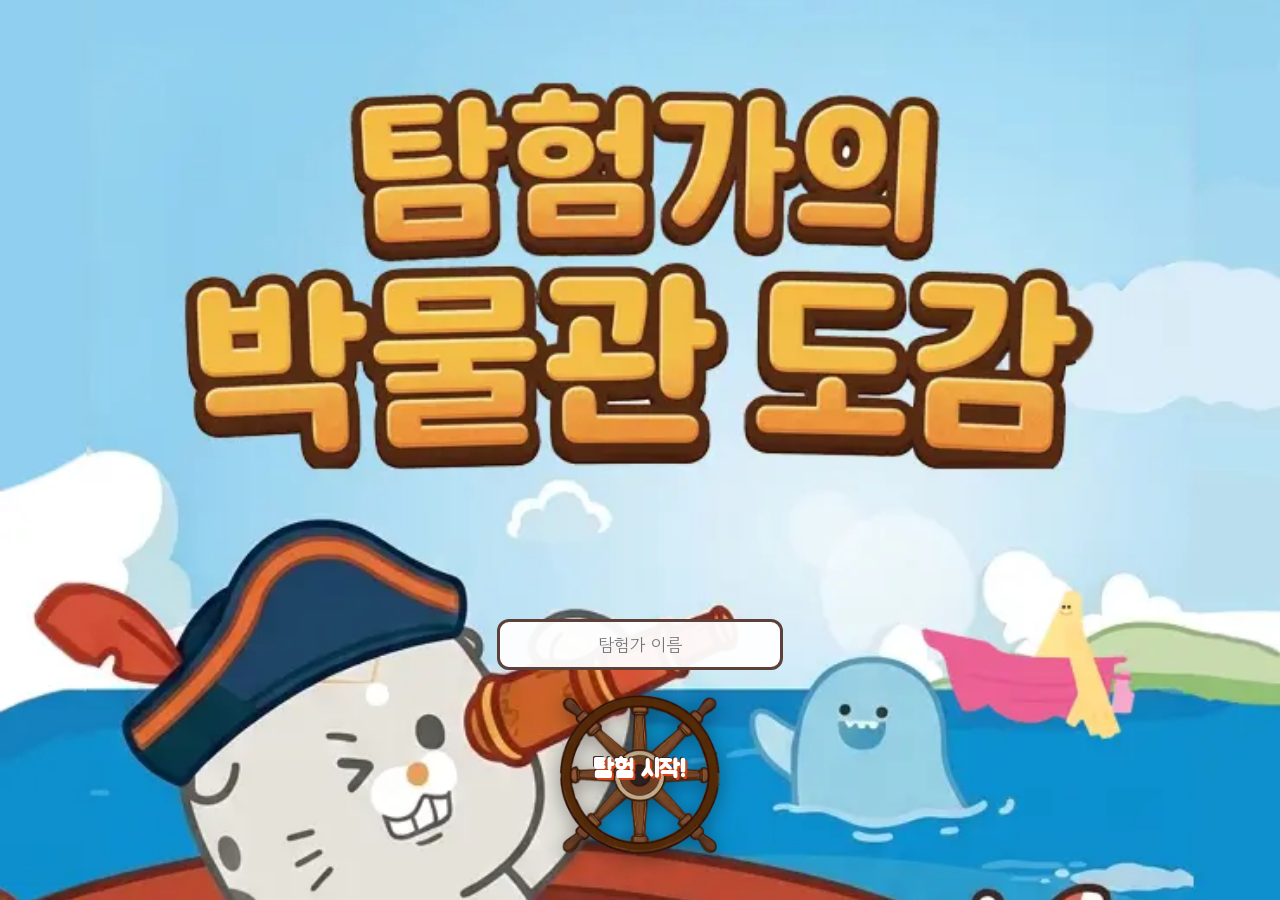
==== commit 0ef8a17f: "Add files via upload" ====
--- a/index.html
+++ b/index.html
@@ -28,7 +28,7 @@
     </div>
     <div id="login-page">
         <div class="game-title"></div>
-        <input type="text" id="username" class="input-box" placeholder="탐험가 이름">
+        <input type="text" id="username" class="input-box" placeholder="탐험가 이름" maxlength="6" autocomplete="off">
         <div class="helm-container" onclick="startStory()">
             <img src="./images/main_key.webp" class="helm-icon" alt="조타키">
             <div class="start-msg">탐험 시작!</div>
@@ -86,378 +86,383 @@
 
         <div id="quiz-modal">
             <div class="quiz-container">
+
                 <div id="quiz-image-container" style="display: none; margin-bottom: 15px; text-align: center;">
                     <img id="quiz-preview-img" src=""
                         style="width: 70%; border-radius: 10px; border: 3px solid #4fc3f7; background: #fff;">
                 </div>
+
                 <div class="quiz-title" id="quiz-title">퀴즈 질문</div>
                 <div id="quiz-buttons" style="display: flex; flex-direction: column; gap: 8px;"></div>
-            </div>
-        </div>
-    </div>
-
-    <div id="clue-modal">
-        <div class="close-btn" onclick="closeClueModal()">X</div>
-        <div class="clue-modal-content" style="flex-direction: column;">
-            <div
-                style="flex: 1; display: flex; justify-content: center; align-items: center; width: 100%; min-height: 0;">
-                <img id="clue-modal-img" class="clue-modal-img" src="" style="display:none; max-height: 100%;">
-
-                <div id="compass-view"
-                    style="width: 100%; height: 100%; display: none; position: relative; border-radius: 10px;">
-
-                    <div id="compass-wrapper">
-                        <img id="compass-base" src="./images/4f_2compass.webp">
-                        <img id="compass-needle" src="./images/4f_2compassneedle.webp">
-                    </div>
-
-                    <div id="target-marker"></div>
-
-                </div>
-            </div>
-
-            <div id="clue-dialog" class="clue-dialog-container">
-                <strong class="clue-dialog-name">타미</strong>
-                <span id="clue-dialog-text" class="clue-dialog-body">
-                    대사가 들어갑니다.
-                </span>
-            </div>
-        </div>
-    </div>
-
-    <div id="map-page" style="display: none;">
-        <div class="map-title">어디로 갈까?</div>
-
-        <button class="encyclopedia-btn" onclick="openBook()">📖 박물관 도감</button>
-
-        <div class="floor-container">
-            <button class="floor-btn" onclick="startMission(2)">2F 어린이박물관/야외전시장 ⚓</button>
-            <button class="floor-btn" onclick="startMission(3)">3F 상설전시실 해양관 🏺</button>
-            <button class="floor-btn" onclick="startMission(4)">3F 수족관 🐠</button>
-            <button class="floor-btn" onclick="startMission(5)">4F 상설전시실 항해관 ⛵</button>
-        </div>
-
-        <div id="secret-cert-btn" onclick="startMission(99)" style="display: none; position: absolute; bottom: 80px; left: 50%; transform: translateX(-50%); 
+
+            </div>
+        </div>
+
+
+        <div id="clue-modal">
+            <div class="close-btn" onclick="closeClueModal()">X</div>
+            <div class="clue-modal-content" style="flex-direction: column;">
+                <div
+                    style="flex: 1; display: flex; justify-content: center; align-items: center; width: 100%; min-height: 0;">
+                    <img id="clue-modal-img" class="clue-modal-img" src="" style="display:none; max-height: 100%;">
+
+                    <div id="compass-view"
+                        style="width: 100%; height: 100%; display: none; position: relative; border-radius: 10px;">
+
+                        <div id="compass-wrapper">
+                            <img id="compass-base" src="./images/4f_2compass.webp">
+                            <img id="compass-needle" src="./images/4f_2compassneedle.webp">
+                        </div>
+
+                        <div id="target-marker"></div>
+
+                    </div>
+                </div>
+
+                <div id="clue-dialog" class="clue-dialog-container">
+                    <strong class="clue-dialog-name">타미</strong>
+                    <span id="clue-dialog-text" class="clue-dialog-body">
+                        대사가 들어갑니다.
+                    </span>
+                </div>
+            </div>
+        </div>
+
+        <div id="map-page" style="display: none;">
+            <div class="map-title">어디로 갈까?</div>
+
+            <button class="encyclopedia-btn" onclick="openBook()">📖 박물관 도감</button>
+
+            <div class="floor-container">
+                <button class="floor-btn" onclick="startMission(2)">2F 어린이박물관/야외전시장 ⚓</button>
+                <button class="floor-btn" onclick="startMission(3)">3F 상설전시실 해양관 🏺</button>
+                <button class="floor-btn" onclick="startMission(4)">3F 수족관 🐠</button>
+                <button class="floor-btn" onclick="startMission(5)">4F 상설전시실 항해관 ⛵</button>
+            </div>
+
+            <div id="secret-cert-btn" onclick="startMission(99)" style="display: none; position: absolute; bottom: 80px; left: 50%; transform: translateX(-50%); 
                    background: #b71c1c; color: white; padding: 10px 20px; border-radius: 30px; 
                    font-weight: bold; border: 3px solid #fff; box-shadow: 0 4px 10px rgba(0,0,0,0.5); 
                    z-index: 1000; animation: pulse 1.5s infinite; cursor: pointer; white-space: nowrap;">
-            📜 탐험가 인증서 다시보기
-        </div>
-    </div>
-
-    <style>
-        @keyframes pulse {
-            0% {
-                transform: translateX(-50%) scale(1);
+                📜 탐험가 인증서 다시보기
+            </div>
+        </div>
+
+        <style>
+            @keyframes pulse {
+                0% {
+                    transform: translateX(-50%) scale(1);
+                }
+
+                50% {
+                    transform: translateX(-50%) scale(1.05);
+                }
+
+                100% {
+                    transform: translateX(-50%) scale(1);
+                }
             }
-
-            50% {
-                transform: translateX(-50%) scale(1.05);
-            }
-
-            100% {
-                transform: translateX(-50%) scale(1);
-            }
-        }
-    </style>
-    <div id="custom-alert"
-        style="display: none; position: fixed; top: 0; left: 0; width: 100%; height: 100dvh; background: rgba(0,0,0,0.7); z-index: 9999; justify-content: center; align-items: center;">
-        <div
-            style="width: 80%; max-width: 300px; background: #fff8e1; border: 4px solid #ffb300; border-radius: 20px; padding: 20px; text-align: center; position: relative;">
-            <div style="font-size: 1.2rem; margin-bottom: 15px; font-family: 'Jua', sans-serif; color: #3e2723;"
-                id="alert-message">
-                메시지 내용이 여기에 들어갑니다.
-            </div>
-            <button onclick="closeAlert()"
-                style="background: #ffb300; border: none; padding: 10px 20px; border-radius: 10px; font-family: 'Jua', sans-serif; cursor: pointer; color: #3e2723; font-weight: bold;">확인</button>
-        </div>
-    </div>
-
-    <div id="encyclopedia-modal">
-        <div class="book-container">
-            <div class="close-btn" onclick="closeBook()">X</div>
-            <div class="book-title">박물관 도감</div>
-            <div class="grid-3x3">
-                <div class="card found" onclick="showCardDetail('museum')">
-                    <img src="./images/book_museum.webp" alt="박물관">국립해양<br>박물관
-                </div>
-                <div class="card found" onclick="showCardDetail('haebeomi')">
-                    <img src="./images/book_baebumi.webp" alt="해버미">해버미
-                </div>
-
-                <div class="card" id="card-2f-1" onclick="showAlert('아직 찾지 못한 유물이야!')">
-                    <div class="q-mark">?</div>2층 친구들
-                </div>
-                <div class="card" id="card-2f-2" onclick="showAlert('아직 찾지 못한 유물이야!')">
-                    <div class="q-mark">?</div>잠수정
-                </div>
-                <div class="card" id="card-3f-1" onclick="showAlert('아직 찾지 못한 유물이야!')">
-                    <div class="q-mark">?</div>3층 유물1
-                </div>
-                <div class="card" id="card-3f-2" onclick="showAlert('아직 찾지 못한 유물이야!')">
-                    <div class="q-mark">?</div>3층 유물2
-                </div>
-                <div class="card" id="card-3f-aqua" onclick="showAlert('아직 찾지 못한 유물이야!')">
-                    <div class="q-mark">?</div>수족관
-                </div>
-                <div class="card" id="card-4f-1" onclick="showAlert('아직 찾지 못한 유물이야!')">
-                    <div class="q-mark">?</div>4층 유물1
-                </div>
-                <div class="card" id="card-4f-2" onclick="showAlert('아직 찾지 못한 유물이야!')">
-                    <div class="q-mark">?</div>4층 유물2
-                </div>
-            </div>
-        </div>
-    </div>
-
-    <div id="toast-noti" style="display:none;">
-        🎉 도감에<br>
-        <span id="toast-text">새로운 도감</span><br>
-        등록!
-    </div>
-    <div id="progress-header" class="progress-header">
-        <span class="header-text">
-            ⚓ <span id="header-name" class="highlight-gold"></span> 탐험가
-        </span>
-
-        <div class="progress-container">
-            <div id="progress-bar-fill" class="progress-fill" style="width: 0%;"></div>
-        </div>
-
-        <div class="progress-badge">
-            <span class="header-text" style="font-size: 0.8rem;">
-                🧭 도감 <span id="progress-percent" class="highlight-gold">0</span>%
+        </style>
+        <div id="custom-alert"
+            style="display: none; position: fixed; top: 0; left: 0; width: 100%; height: 100dvh; background: rgba(0,0,0,0.7); z-index: 9999; justify-content: center; align-items: center;">
+            <div
+                style="width: 80%; max-width: 300px; background: #fff8e1; border: 4px solid #ffb300; border-radius: 20px; padding: 20px; text-align: center; position: relative;">
+                <div style="font-size: 1.2rem; margin-bottom: 15px; font-family: 'Jua', sans-serif; color: #3e2723;"
+                    id="alert-message">
+                    메시지 내용이 여기에 들어갑니다.
+                </div>
+                <button onclick="closeAlert()"
+                    style="background: #ffb300; border: none; padding: 10px 20px; border-radius: 10px; font-family: 'Jua', sans-serif; cursor: pointer; color: #3e2723; font-weight: bold;">확인</button>
+            </div>
+        </div>
+
+        <div id="encyclopedia-modal">
+            <div class="book-container">
+                <div class="close-btn" onclick="closeBook()">X</div>
+                <div class="book-title">박물관 도감</div>
+                <div class="grid-3x3">
+                    <div class="card found" onclick="showCardDetail('museum')">
+                        <img src="./images/book_museum.webp" alt="박물관">국립해양<br>박물관
+                    </div>
+                    <div class="card found" onclick="showCardDetail('haebeomi')">
+                        <img src="./images/book_baebumi.webp" alt="해버미">해버미
+                    </div>
+
+                    <div class="card" id="card-2f-1" onclick="showAlert('아직 찾지 못한 유물이야!')">
+                        <div class="q-mark">?</div>2층 친구들
+                    </div>
+                    <div class="card" id="card-2f-2" onclick="showAlert('아직 찾지 못한 유물이야!')">
+                        <div class="q-mark">?</div>잠수정
+                    </div>
+                    <div class="card" id="card-3f-1" onclick="showAlert('아직 찾지 못한 유물이야!')">
+                        <div class="q-mark">?</div>3층 유물1
+                    </div>
+                    <div class="card" id="card-3f-2" onclick="showAlert('아직 찾지 못한 유물이야!')">
+                        <div class="q-mark">?</div>3층 유물2
+                    </div>
+                    <div class="card" id="card-3f-aqua" onclick="showAlert('아직 찾지 못한 유물이야!')">
+                        <div class="q-mark">?</div>수족관
+                    </div>
+                    <div class="card" id="card-4f-1" onclick="showAlert('아직 찾지 못한 유물이야!')">
+                        <div class="q-mark">?</div>4층 유물1
+                    </div>
+                    <div class="card" id="card-4f-2" onclick="showAlert('아직 찾지 못한 유물이야!')">
+                        <div class="q-mark">?</div>4층 유물2
+                    </div>
+                </div>
+            </div>
+        </div>
+
+        <div id="toast-noti" style="display:none;">
+            🎉 도감에<br>
+            <span id="toast-text">새로운 도감</span><br>
+            등록!
+        </div>
+        <div id="progress-header" class="progress-header">
+            <span class="header-text">
+                ⚓ <span id="header-name" class="highlight-gold"></span> 탐험가
             </span>
-        </div>
-    </div>
-
-    <div id="card-detail-modal"
-        style="display:none; position:fixed; top:0; left:0; width:100%; height:100%; background:rgba(0,0,0,0.8); z-index:100000; flex-direction:column; justify-content:center; align-items:center;">
-
-        <div
-            style="background:#fff; padding:20px; border-radius:15px; width:85%; max-width:350px; max-height:85dvh; overflow-y:auto; text-align:center; box-shadow: 0 10px 20px rgba(0,0,0,0.5); box-sizing:border-box;">
-
-            <img id="detail-img" src="" style="width:100%; max-height:200px; object-fit:contain; margin-bottom:15px;">
-
-            <h2 id="detail-title"
-                style="font-family:'Jua'; margin:0 0 10px 0; color:#1565c0; font-size:26px; word-break:keep-all;"></h2>
-
-            <p id="detail-desc"
-                style="font-family:'Gowun Dodum'; font-size:16px; line-height:1.5; margin-bottom:20px; color:#333; word-break:keep-all; overflow-wrap:break-word; white-space:pre-wrap; text-align:left;">
+
+            <div class="progress-container">
+                <div id="progress-bar-fill" class="progress-fill" style="width: 0%;"></div>
+            </div>
+
+            <div class="progress-badge">
+                <span class="header-text" style="font-size: 0.8rem;">
+                    🧭 도감 <span id="progress-percent" class="highlight-gold">0</span>%
+                </span>
+            </div>
+        </div>
+
+        <div id="card-detail-modal"
+            style="display:none; position:fixed; top:0; left:0; width:100%; height:100%; background:rgba(0,0,0,0.8); z-index:100000; flex-direction:column; justify-content:center; align-items:center;">
+
+            <div
+                style="background:#fff; padding:20px; border-radius:15px; width:85%; max-width:350px; max-height:85dvh; overflow-y:auto; text-align:center; box-shadow: 0 10px 20px rgba(0,0,0,0.5); box-sizing:border-box;">
+
+                <img id="detail-img" src=""
+                    style="width:100%; max-height:200px; object-fit:contain; margin-bottom:15px;">
+
+                <h2 id="detail-title"
+                    style="font-family:'Jua'; margin:0 0 10px 0; color:#1565c0; font-size:26px; word-break:keep-all;">
+                </h2>
+
+                <p id="detail-desc"
+                    style="font-family:'Gowun Dodum'; font-size:16px; line-height:1.5; margin-bottom:20px; color:#333; word-break:keep-all; overflow-wrap:break-word; white-space:pre-wrap; text-align:left;">
+                </p>
+
+                <button onclick="closeCardDetail()"
+                    style="padding:12px 20px; font-family:'Jua'; font-size:18px; background:#f44336; color:white; border:none; border-radius:10px; cursor:pointer; width:100%; box-sizing:border-box;">닫기
+                    ✖</button>
+            </div>
+        </div>
+
+        <div id="hint-modal">
+            <div class="hint-container">
+                <div class="close-btn" onclick="hideHint()">X</div>
+                <h2 style="font-family: 'Jua'; color: #ffb300; margin: 0;">💡 여기에 해마가족이 살고 있어</h2>
+                <img id="hint-image" src="" class="hint-img" alt="힌트 지도">
+            </div>
+        </div>
+
+        <div id="flash-effect"></div>
+
+        <div id="ship-choice-container" style="display: none;">
+            <h3 class="quiz-title">어떤 배를 찾아야 할까?</h3>
+            <div id="ship-buttons">
+                <button class="choice-btn" onclick="selectShip('viking')">1. 우하하! 공포의 해적선</button>
+                <button class="choice-btn" onclick="selectShip('victoria')">2. 세상의 끝까지! 탐험선</button>
+                <button class="choice-btn" onclick="selectShip('cuttysark')">3. 난 부자가 될거야! 교역선</button>
+            </div>
+        </div>
+
+        <div id="ship-quiz-container" style="display: none; text-align: center;">
+            <h3 class="quiz-title">타미: 배를 찾아봐! 이름이 뭘까?</h3>
+
+            <img id="ship-silhouette" src="" alt="배 실루엣" style="max-width: 80%; margin: 10px auto; display: block;">
+
+            <input type="text" id="ship-answer-box" class="quiz-input" placeholder="000선">
+
+            <div style="margin-top: 15px; display: flex; justify-content: center; gap: 10px;">
+                <button class="quiz-btn" onclick="showShipHint()"
+                    style="padding: 8px 15px; background: #ffb300; border-color: #f57f17; color: #3e2723;">💡
+                    힌트</button>
+                <button class="quiz-btn" onclick="checkShipQuiz()" style="padding: 8px 20px;">정답 확인</button>
+
+            </div>
+
+            <div id="hint-bubble"
+                style="display: none; margin-top: 15px; background: #fffde7; border: 2px dashed #fbc02d; padding: 10px; border-radius: 10px; font-size: 0.9rem; color: #d32f2f; font-weight: bold; word-break: keep-all;">
+            </div>
+        </div>
+
+        <div id="floor-clear-screen">
+            <h1 id="clear-floor-title"
+                style="color:#3e2723; margin-bottom:20px; opacity:0; transform:translateY(20px); transition:all 0.5s ease-out;">
+                3F 상설전시실 해양관
+            </h1>
+
+            <img id="stamp-effect" src="./images/main_stamp.webp"
+                style="width:clamp(160px, 45vw, 220px); opacity:0; transform:scale(4) rotate(-15deg); transition: none;">
+
+            <p
+                style="margin-top:clamp(20px, 8vw, 40px); color:#888; font-size:clamp(12px, 3.5vw, 14px); font-family:'Gowun Dodum';">
+                화면을 터치하여 지도로 복귀하기
             </p>
-
-            <button onclick="closeCardDetail()"
-                style="padding:12px 20px; font-family:'Jua'; font-size:18px; background:#f44336; color:white; border:none; border-radius:10px; cursor:pointer; width:100%; box-sizing:border-box;">닫기
-                ✖</button>
-        </div>
-    </div>
-
-    <div id="hint-modal">
-        <div class="hint-container">
-            <div class="close-btn" onclick="hideHint()">X</div>
-            <h2 style="font-family: 'Jua'; color: #ffb300; margin: 0;">💡 여기에 해마가족이 살고 있어</h2>
-            <img id="hint-image" src="" class="hint-img" alt="힌트 지도">
-        </div>
-    </div>
-
-    <div id="flash-effect"></div>
-
-    <div id="ship-choice-container" style="display: none;">
-        <h3 class="quiz-title">어떤 배를 찾아야 할까?</h3>
-        <div id="ship-buttons">
-            <button class="choice-btn" onclick="selectShip('viking')">1. 우하하! 공포의 해적선</button>
-            <button class="choice-btn" onclick="selectShip('victoria')">2. 세상의 끝까지! 탐험선</button>
-            <button class="choice-btn" onclick="selectShip('cuttysark')">3. 난 부자가 될거야! 교역선</button>
-        </div>
-    </div>
-
-    <div id="ship-quiz-container" style="display: none; text-align: center;">
-        <h3 class="quiz-title">타미: 배를 찾아봐! 이름이 뭘까?</h3>
-
-        <img id="ship-silhouette" src="" alt="배 실루엣" style="max-width: 80%; margin: 10px auto; display: block;">
-
-        <input type="text" id="ship-answer-box" class="quiz-input" placeholder="000선">
-
-        <div style="margin-top: 15px; display: flex; justify-content: center; gap: 10px;">
-            <button class="quiz-btn" onclick="showShipHint()"
-                style="padding: 8px 15px; background: #ffb300; border-color: #f57f17; color: #3e2723;">💡 힌트</button>
-            <button class="quiz-btn" onclick="checkShipQuiz()" style="padding: 8px 20px;">정답 확인</button>
-
-        </div>
-
-        <div id="hint-bubble"
-            style="display: none; margin-top: 15px; background: #fffde7; border: 2px dashed #fbc02d; padding: 10px; border-radius: 10px; font-size: 0.9rem; color: #d32f2f; font-weight: bold; word-break: keep-all;">
-        </div>
-    </div>
-
-    <div id="floor-clear-screen">
-        <h1 id="clear-floor-title"
-            style="color:#3e2723; margin-bottom:20px; opacity:0; transform:translateY(20px); transition:all 0.5s ease-out;">
-            3F 상설전시실 해양관
-        </h1>
-
-        <img id="stamp-effect" src="./images/main_stamp.webp"
-            style="width:clamp(160px, 45vw, 220px); opacity:0; transform:scale(4) rotate(-15deg); transition: none;">
-
-        <p
-            style="margin-top:clamp(20px, 8vw, 40px); color:#888; font-size:clamp(12px, 3.5vw, 14px); font-family:'Gowun Dodum';">
-            화면을 터치하여 지도로 복귀하기
-        </p>
-    </div>
-
-    <div id="epilogue-certificate"
-        style="display: none !important; position: fixed; top: 0; left: 0; width: 100%; height: 100dvh; background: rgba(0,0,0,0.9); z-index: 9999999; flex-direction: column; align-items: center; justify-content: center; padding: 20px; box-sizing: border-box;">
-
-        <div id="cert-paper"
-            style="width: auto; height: auto; max-height: 82dvh; max-width: 95vw; aspect-ratio: 3 / 4.2; background: #fffdf0; border: clamp(6px, 2vh, 12px) double #8d6e63; padding: clamp(10px, 3vh, 25px); text-align: center; box-shadow: 0 0 25px rgba(0,0,0,0.8); font-family: 'Gowun Dodum', sans-serif; position: relative; color: #3e2723; display: flex; flex-direction: column; justify-content: space-between; box-sizing: border-box; background-image: url('[data-uri]');">
-
-            <img src="./images/book_museum.webp"
-                style="position: absolute; top: 50%; left: 50%; transform: translate(-50%, -50%); width: 60%; opacity: 0.04; z-index: 0; pointer-events: none;">
-
-            <div id="cert-serial" style="font-size: 0.7rem; color: #a1887f; text-align: left; opacity: 0.7;">No.
-                2026-0001</div>
-
-            <div style="z-index: 1;">
-                <h1
-                    style="font-family: 'Nanum Brush Script', cursive; font-size: clamp(1.3rem, 5vh, 1.8rem); margin: 5px 0; border-bottom: 2px solid #a1887f; display: inline-block; padding-bottom: 5px;">
-                    위대한 탐험가 증서</h1>
-                <div style="font-size: clamp(0.6rem, 1.8vh, 0.8rem); color: #795548; font-weight: bold;">( GREAT
-                    EXPLORER CERTIFICATE )</div>
-            </div>
-
-            <div
-                style="margin: 8px 0; border: 1.5px solid #d7ccc8; padding: clamp(8px, 2vh, 12px); background: rgba(215, 204, 200, 0.2); border-radius: 4px; z-index: 1;">
-                <p style="font-size: clamp(1rem, 3.5vh, 1.3rem); font-weight: bold; margin: 0; letter-spacing: -1px;">
-                    성명: <span id="cert-user-name" style="position: relative;">(이름) 탐험가</span>
+        </div>
+
+        <div id="epilogue-certificate"
+            style="display: none !important; position: fixed; top: 0; left: 0; width: 100%; height: 100dvh; background: rgba(0,0,0,0.9); z-index: 9999999; flex-direction: column; align-items: center; justify-content: center; padding: 20px; box-sizing: border-box;">
+
+            <div id="cert-paper"
+                style="width: auto; height: auto; max-height: 82dvh; max-width: 95vw; aspect-ratio: 3 / 4.2; background: #fffdf0; border: clamp(6px, 2vh, 12px) double #8d6e63; padding: clamp(10px, 3vh, 25px); text-align: center; box-shadow: 0 0 25px rgba(0,0,0,0.8); font-family: 'Gowun Dodum', sans-serif; position: relative; color: #3e2723; display: flex; flex-direction: column; justify-content: space-between; box-sizing: border-box; background-image: url('[data-uri]');">
+
+                <img src="./images/book_museum.webp"
+                    style="position: absolute; top: 50%; left: 50%; transform: translate(-50%, -50%); width: 60%; opacity: 0.04; z-index: 0; pointer-events: none;">
+
+                <div id="cert-serial" style="font-size: 0.7rem; color: #a1887f; text-align: left; opacity: 0.7;">No.
+                    2026-0001</div>
+
+                <div style="z-index: 1;">
+                    <h1
+                        style="font-family: 'Nanum Brush Script', cursive; font-size: clamp(1.3rem, 5vh, 1.8rem); margin: 5px 0; border-bottom: 2px solid #a1887f; display: inline-block; padding-bottom: 5px;">
+                        위대한 탐험가 증서</h1>
+                    <div style="font-size: clamp(0.6rem, 1.8vh, 0.8rem); color: #795548; font-weight: bold;">( GREAT
+                        EXPLORER CERTIFICATE )</div>
+                </div>
+
+                <div
+                    style="margin: 8px 0; border: 1.5px solid #d7ccc8; padding: clamp(8px, 2vh, 12px); background: rgba(215, 204, 200, 0.2); border-radius: 4px; z-index: 1;">
+                    <p
+                        style="font-size: clamp(1rem, 3.5vh, 1.3rem); font-weight: bold; margin: 0; letter-spacing: -1px;">
+                        성명: <span id="cert-user-name" style="position: relative;">(이름) 탐험가</span>
+                    </p>
+                </div>
+
+                <p
+                    style="line-height: 1.4; font-weight: bold; font-size: clamp(0.7rem, 2.6vh, 0.9rem); margin: 0; z-index: 1; word-break: keep-all;">
+                    귀하는 국립해양박물관의 <b>[박물관 도감]</b>을<br>훌륭히 완성하였습니다. 이에 본 탐험단은<br>귀하가 탁월한 지혜와 용기를 가진<br><b>[해박탐험단원]</b>임을
+                    인증합니다.
                 </p>
-            </div>
-
-            <p
-                style="line-height: 1.4; font-weight: bold; font-size: clamp(0.7rem, 2.6vh, 0.9rem); margin: 0; z-index: 1; word-break: keep-all;">
-                귀하는 국립해양박물관의 <b>[박물관 도감]</b>을<br>훌륭히 완성하였습니다. 이에 본 탐험단은<br>귀하가 탁월한 지혜와 용기를 가진<br><b>[해박탐험단원]</b>임을
-                인증합니다.
-            </p>
-            <div style="z-index: 1;">
-                <div id="cert-date" style="font-size: clamp(0.8rem, 2.3vh, 1rem); color: #5d4037; font-weight: bold;">
-                </div>
-                <div style="width: 40%; height: 1px; background: #a1887f; margin: 8px auto; opacity: 0.5;"></div>
+                <div style="z-index: 1;">
+                    <div id="cert-date"
+                        style="font-size: clamp(0.8rem, 2.3vh, 1rem); color: #5d4037; font-weight: bold;">
+                    </div>
+                    <div style="width: 40%; height: 1px; background: #a1887f; margin: 8px auto; opacity: 0.5;"></div>
+
+                    <div
+                        style="position: relative; display: flex; justify-content: center; align-items: center; padding-bottom: 10px;">
+                        <div style="font-weight: bold; color: #3e2723; font-size: clamp(0.8rem, 2.8vh, 1rem);">국립해양박물관
+                            해박탐험단장 (印)</div>
+
+                        <div id="cert-seal"
+                            style="position: absolute; right: 5%; width: clamp(45px, 11vh, 60px); height: clamp(45px, 11vh, 60px); border: 3px solid #b71c1c; border-radius: 4px; color: #b71c1c; opacity: 0; transform: scale(5); transition: all 0.4s cubic-bezier(0.175, 0.885, 0.32, 1.275); display: flex; flex-wrap: wrap; padding: 2px; box-sizing: border-box; background: rgba(255, 253, 240, 0.6); mix-blend-mode: multiply;">
+                            <div
+                                style="width: 50%; height: 50%; font-size: 0.8em; display: flex; align-items: center; justify-content: center; font-family: serif; font-weight: bold;">
+                                探</div>
+                            <div
+                                style="width: 50%; height: 50%; font-size: 0.8em; display: flex; align-items: center; justify-content: center; font-family: serif; font-weight: bold;">
+                                險</div>
+                            <div
+                                style="width: 50%; height: 50%; font-size: 0.8em; display: flex; align-items: center; justify-content: center; font-family: serif; font-weight: bold;">
+                                團</div>
+                            <div
+                                style="width: 50%; height: 50%; font-size: 0.8em; display: flex; align-items: center; justify-content: center; font-family: serif; font-weight: bold;">
+                                長</div>
+                        </div>
+                    </div>
+                </div>
+            </div>
+
+            <div style="display: flex; gap: 10px; margin-top: 15px; width: 85%; max-width: 360px;">
+                <button onclick="saveCertificate()"
+                    style="flex: 1; padding: 12px 5px; background: #4CAF50; color: white; border: none; border-radius: 8px; font-weight: bold; font-size: 0.9rem; cursor: pointer;">📸
+                    인증서 저장</button>
+                <button onclick="window.open('https://form.naver.com/response/tiJBCJ2kicv_3zqbUQv3rg')"
+                    style="flex: 1; padding: 12px 5px; background: #e65100; color: white; border: none; border-radius: 8px; font-weight: bold; font-size: 0.9rem; cursor: pointer;">📝
+                    설문조사 하러가기</button>
+            </div>
+        </div>
+
+        <div id="etiquette-modal" class="etiquette-overlay">
+            <div class="etiquette-content">
+                <div class="etiquette-pin"></div>
+
+                <h2 class="etiquette-title">📜 탐험가 모험 수칙</h2>
+
+                <div class="etiquette-list-box">
+                    <p><b>1. 👣 한 걸음씩 천천히!</b><br>
+                        <span class="etiquette-sub-text">전시장에서는 조용히 질서있게 행동해야 해요</span>
+                    </p>
+                    <p><b>2. 👁️ 유물과의 거리유지</b><br>
+                        <span class="etiquette-sub-text">소장자료는 눈으로만 보기!</span>
+                    </p>
+                    <p><b>3. 🤫 바닷속처럼 고요하게!</b><br>
+                        <span class="etiquette-sub-text">플래쉬와 큰소리는 유물을 아프게 해요</span>
+                    </p>
+                </div>
+
+                <div class="mission-info-box">
+                    <p class="mission-info-text">
+                        <b>✨ 마지막 비밀 임무!</b><br>
+                        화면보단 눈앞의 유물에 집중해보세요!
+                    </p>
+                </div>
+
+                <p class="promise-msg">위 수칙을 지킬 것을 약속하나요?</p>
+
+                <button class="etiquette-confirm-btn" onclick="acceptEtiquette()">
+                    네, 서약합니다! ✋
+                </button>
+            </div>
+        </div>
+
+        <div id="sailing-game-container">
+            <div id="game-track" class="sailing-track">
+                <div id="game-ocean" class="sailing-ocean"></div>
+
+                <img id="finish-buoy" src="./images/4f_3buoy.webp" class="sailing-buoy">
+
+                <img id="rival-ship-1" src="" class="sailing-ship rival-1">
+                <img id="rival-ship-2" src="" class="sailing-ship rival-2">
+                <img id="player-ship" src="" class="sailing-ship player-ship">
+            </div>
+
+            <div id="race-controls" class="sailing-controls"
+                style="display: flex; justify-content: center; width: 100%; padding: 20px; box-sizing: border-box;">
+                <button id="drive-btn" class="sailing-btn" onclick="movePlayer()">영차!</button>
+            </div>
+        </div>
+        <div id="countdown-text"
+            style="position: absolute; top: 30%; left: 50%; transform: translate(-50%, -50%); font-size: 8rem; color: #ffeb3b; text-shadow: 4px 4px 0 #000; display: none; z-index: 2010; font-family: 'Jua';">
+        </div>
+
+        <div id="sailing-tutorial" onclick="startSailingCountdown();"
+            style="display:none; position:absolute; top:0; left:0; width:100%; height:100%; background:rgba(0,0,0,0.8); z-index:10005; flex-direction:column; justify-content:center; align-items:center;">
+            <div class="sailing-tutorial-content"
+                style="background: white; padding: 30px; border-radius: 20px; text-align: center; width: 80%; max-width: 400px;">
+                <h2 style="font-family:'Jua'; color:#ff9800; margin-top:0;">가장 빠른 배가 되자!</h2>
+                <p
+                    style="font-family:'Gowun Dodum'; font-size:clamp(1rem, 4vw, 1.2rem); font-weight:bold; color:#333; line-height: 1.5;">
+                    화면의 영차! 버튼을 <span style="color:#f44336; font-size: 1.2em;">빠르게 눌러서</span><br>결승선을 통과하세요!</p>
+
+                <div style="display:flex; justify-content:center; margin:20px 0;">
+                    <div
+                        style="padding:15px 30px; border:3px dashed #1e88e5; border-radius:15px; background-color:#e3f2fd;">
+                        <span style="font-size:clamp(1.5rem, 5vw, 2rem); font-family:'Jua'; color:#1565c0;">출항!
+                        </span>
+                    </div>
+                </div>
 
                 <div
-                    style="position: relative; display: flex; justify-content: center; align-items: center; padding-bottom: 10px;">
-                    <div style="font-weight: bold; color: #3e2723; font-size: clamp(0.8rem, 2.8vh, 1rem);">국립해양박물관
-                        해박탐험단장 (印)</div>
-
-                    <div id="cert-seal"
-                        style="position: absolute; right: 5%; width: clamp(45px, 11vh, 60px); height: clamp(45px, 11vh, 60px); border: 3px solid #b71c1c; border-radius: 4px; color: #b71c1c; opacity: 0; transform: scale(5); transition: all 0.4s cubic-bezier(0.175, 0.885, 0.32, 1.275); display: flex; flex-wrap: wrap; padding: 2px; box-sizing: border-box; background: rgba(255, 253, 240, 0.6); mix-blend-mode: multiply;">
-                        <div
-                            style="width: 50%; height: 50%; font-size: 0.8em; display: flex; align-items: center; justify-content: center; font-family: serif; font-weight: bold;">
-                            探</div>
-                        <div
-                            style="width: 50%; height: 50%; font-size: 0.8em; display: flex; align-items: center; justify-content: center; font-family: serif; font-weight: bold;">
-                            險</div>
-                        <div
-                            style="width: 50%; height: 50%; font-size: 0.8em; display: flex; align-items: center; justify-content: center; font-family: serif; font-weight: bold;">
-                            團</div>
-                        <div
-                            style="width: 50%; height: 50%; font-size: 0.8em; display: flex; align-items: center; justify-content: center; font-family: serif; font-weight: bold;">
-                            長</div>
-                    </div>
-                </div>
-            </div>
-        </div>
-
-        <div style="display: flex; gap: 10px; margin-top: 15px; width: 85%; max-width: 360px;">
-            <button onclick="saveCertificate()"
-                style="flex: 1; padding: 12px 5px; background: #4CAF50; color: white; border: none; border-radius: 8px; font-weight: bold; font-size: 0.9rem; cursor: pointer;">📸
-                인증서 저장</button>
-            <button onclick="window.open('https://form.naver.com/response/tiJBCJ2kicv_3zqbUQv3rg')"
-                style="flex: 1; padding: 12px 5px; background: #e65100; color: white; border: none; border-radius: 8px; font-weight: bold; font-size: 0.9rem; cursor: pointer;">📝
-                설문조사 하러가기</button>
-        </div>
-    </div>
-
-    <div id="etiquette-modal" class="etiquette-overlay">
-        <div class="etiquette-content">
-            <div class="etiquette-pin"></div>
-
-            <h2 class="etiquette-title">📜 탐험가 모험 수칙</h2>
-
-            <div class="etiquette-list-box">
-                <p><b>1. 👣 한 걸음씩 천천히!</b><br>
-                    <span class="etiquette-sub-text">전시장에서는 조용히 질서있게 행동해야 해요</span>
-                </p>
-                <p><b>2. 👁️ 유물과의 거리유지</b><br>
-                    <span class="etiquette-sub-text">소장자료는 눈으로만 보기!</span>
-                </p>
-                <p><b>3. 🤫 바닷속처럼 고요하게!</b><br>
-                    <span class="etiquette-sub-text">플래쉬와 큰소리는 유물을 아프게 해요</span>
-                </p>
-            </div>
-
-            <div class="mission-info-box">
-                <p class="mission-info-text">
-                    <b>✨ 마지막 비밀 임무!</b><br>
-                    화면보단 눈앞의 유물에 집중해보세요!
-                </p>
-            </div>
-
-            <p class="promise-msg">위 수칙을 지킬 것을 약속하나요?</p>
-
-            <button class="etiquette-confirm-btn" onclick="acceptEtiquette()">
-                네, 서약합니다! ✋
-            </button>
-        </div>
-    </div>
-
-    <div id="sailing-game-container">
-        <div id="game-track" class="sailing-track">
-            <div id="game-ocean" class="sailing-ocean"></div>
-
-            <img id="finish-buoy" src="./images/4f_3buoy.webp" class="sailing-buoy">
-
-            <img id="rival-ship-1" src="" class="sailing-ship rival-1">
-            <img id="rival-ship-2" src="" class="sailing-ship rival-2">
-            <img id="player-ship" src="" class="sailing-ship player-ship">
-        </div>
-
-        <div id="race-controls" class="sailing-controls"
-            style="display: flex; justify-content: center; width: 100%; padding: 20px; box-sizing: border-box;">
-            <button id="drive-btn" class="sailing-btn" onclick="movePlayer()">영차!</button>
-        </div>
-    </div>
-    <div id="countdown-text"
-        style="position: absolute; top: 30%; left: 50%; transform: translate(-50%, -50%); font-size: 8rem; color: #ffeb3b; text-shadow: 4px 4px 0 #000; display: none; z-index: 2010; font-family: 'Jua';">
-    </div>
-
-    <div id="sailing-tutorial" onclick="startSailingCountdown();"
-        style="display:none; position:absolute; top:0; left:0; width:100%; height:100%; background:rgba(0,0,0,0.8); z-index:10005; flex-direction:column; justify-content:center; align-items:center;">
-        <div class="sailing-tutorial-content"
-            style="background: white; padding: 30px; border-radius: 20px; text-align: center; width: 80%; max-width: 400px;">
-            <h2 style="font-family:'Jua'; color:#ff9800; margin-top:0;">가장 빠른 배가 되자!</h2>
-            <p
-                style="font-family:'Gowun Dodum'; font-size:clamp(1rem, 4vw, 1.2rem); font-weight:bold; color:#333; line-height: 1.5;">
-                화면의 영차! 버튼을 <span style="color:#f44336; font-size: 1.2em;">빠르게 눌러서</span><br>결승선을 통과하세요!</p>
-
-            <div style="display:flex; justify-content:center; margin:20px 0;">
-                <div
-                    style="padding:15px 30px; border:3px dashed #1e88e5; border-radius:15px; background-color:#e3f2fd;">
-                    <span style="font-size:clamp(1.5rem, 5vw, 2rem); font-family:'Jua'; color:#1565c0;">출항!
-                    </span>
-                </div>
-            </div>
-
-            <div
-                style="margin-top: 20px; color: #f44336; font-family:'Jua'; font-size: 1.2rem; animation: blink 1s infinite;">
-                (화면을 터치하면 시작합니다!)
-            </div>
-        </div>
-    </div>
-
-    <p style="font-size:0.9rem; color:#666;">라이벌보다 먼저 등부표(결승점)에<br>도착하면 승리합니다!</p>
-
-    <button onclick="startSailingCountdown()"
-        style="margin-top:15px; padding:12px 30px; font-family:'Jua'; font-size:clamp(1.2rem, 4vw, 1.5rem); background:#ff9800; color:#fff; border:none; border-radius:10px; cursor:pointer;">출항!</button>
-    </div>
+                    style="margin-top: 20px; color: #f44336; font-family:'Jua'; font-size: 1.2rem; animation: blink 1s infinite;">
+                    (화면을 터치하면 시작합니다!)
+                </div>
+            </div>
+        </div>
+
+        <p style="font-size:0.9rem; color:#666;">라이벌보다 먼저 등부표(결승점)에<br>도착하면 승리합니다!</p>
+
     </div>
     </div>
     <div id="ceramic-quiz-container" class="ceramic-quiz-box">
@@ -604,7 +609,7 @@
         </div>
     </div>
 
-    <script src="https://cdn.jsdelivr.net/npm/html2canvas@1.4.1/dist/html2canvas.min.js"></script>
+    <script src="./libs/html2canvas.min.js"></script>
 </body>
 
 </html>
--- a/style.css
+++ b/style.css
@@ -1460,10 +1460,10 @@
 
 .btn-tutorial-focus {
     position: relative !important;
-    z-index: 10005 !important; 
+    z-index: 10005 !important;
     pointer-events: auto !important;
-    box-shadow: 0 0 0 4px #FFE600 !important; 
-    border-radius: 25px; 
+    box-shadow: 0 0 0 4px #FFE600 !important;
+    border-radius: 25px;
 }
 
 @keyframes popIn {
